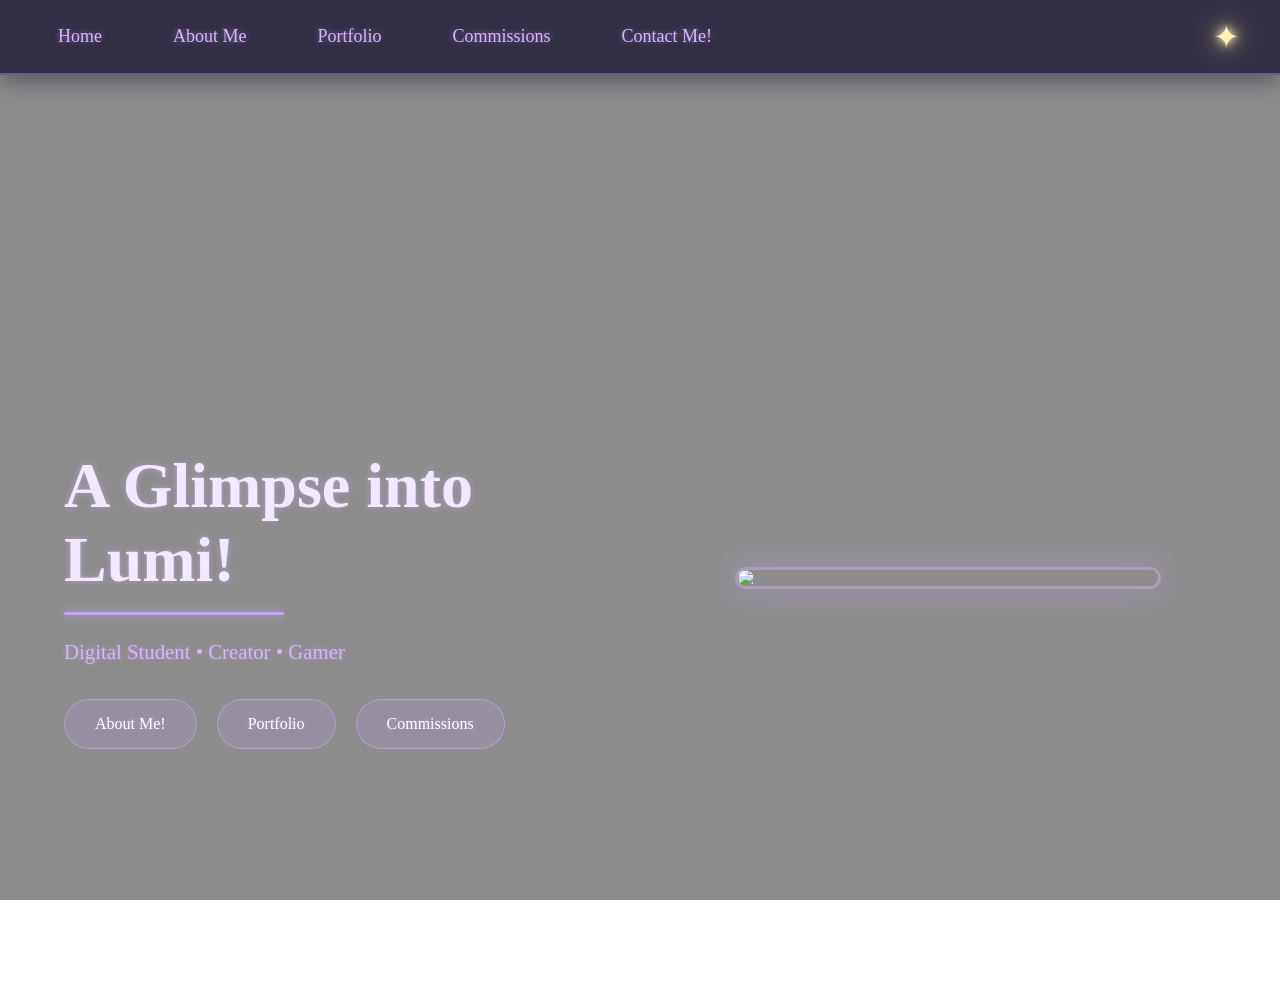
==== index.html @ 5b7a9887 "Updating Info" ====
<!DOCTYPE html>
<html lang="en">

<head>
    <meta charset="UTF-8">
    <meta name="viewport" content="width=device-width, initial-scale=1.0">
    <title>Welcome | Home</title>
    <link rel="stylesheet" href="style.css">
</head>

<body>

<header>
    <nav class="navbar">
        <div class="menu-toggle" id="mobile-menu">
            ☰
        </div>

        <ul class="nav-links" id="nav-links">
            <li><a href="index.html">Home</a></li>
            <li><a href="AboutMe.html">About Me</a></li>
            <li><a href="Portfolio.html">Portfolio</a></li>
            <li><a href="Commissions.html">Commissions</a></li>
            <li><a href="Contact.html">Contact Me!</a></li>
        </ul>

        <div class="star">✦</div>

    </nav>
</header>

<main class="hero">

    <div class="hero-content">
        <h1>A Glimpse into Lumi!</h1>

        <div class="divider"></div>

        <p class="tagline">
            Digital Student • Creator • Gamer
        </p>

        <div class="hero-buttons">
            <a href="AboutMe.html" class="btn">About Me!</a>
            <a href="Portfolio.html" class="btn">Portfolio</a>
            <a href="Commissions.html" class="btn">Commissions</a>
        </div>
    </div>
  
    <div class="hero-image">
        <img src="Images/homepage.webp" width="400">
    </div>

</main>

<script src="script.js"></script>
</body>
</html>
---- style.css ----
/* Background */
body{
    margin:0;
    min-height:100vh;

    background:
        linear-gradient(rgba(0,0,0,.45),
         rgba(0,0,0,.45)),
        url("images/Galaxygif.gif");

    background-size: cover;
    background-position:center;
    background-repeat:no-repeat;
    background-attachment:fixed;
}

/* Navigation Bar */

.navbar{
    display:flex;
    align-items:center;

    position:fixed;
    top:0;
    left:0;

    width:100%;
    height:75px;

    padding:0 40px;
    box-sizing:border-box;

    background:rgba(20,15,45,.75);
    backdrop-filter:blur(16px);

    border-bottom:2px solid rgba(216,180,254,.35);

    box-shadow:
        0 4px 25px rgba(0,0,0,.45),
        0 0 25px rgba(180,120,255,.18);

    z-index:1000;
}

/* Desktop Menu */

.nav-links{
    display:flex;
    align-items:center;
    gap:35px;

    list-style:none;

    margin:0;
    padding:0;
}

.nav-links a{
    color:#E6D6FF;
    padding:10px 18px;
    border-radius:10px;

    transition:0.35s;
}

.nav-links a:hover{

    color:white;

    background:rgba(200,162,255,.18);

    box-shadow:
        0 0 15px rgba(216,180,254,.6);

    text-shadow:
        0 0 10px #D8B4FE;
}

.star{
    margin-left:auto;

    font-size:32px;
    color:#FFF3B0;

    text-shadow:
        0 0 8px #FFF,
        0 0 18px #FFD966,
        0 0 30px #FFF6B0;

    user-select:none;
}

@keyframes twinkle{

    from{
        opacity:.6;
        transform:scale(.95);
    }

    to{
        opacity:1;
        transform:scale(1.15);
    }

}
/* Hide hamburger on desktop */

.menu-toggle{

    display:none;

    font-size:34px;
    color:white;

    cursor:pointer;

    user-select:none;

}

@media (max-width:768px){

    .star{
        display:none;
    }

    .menu-toggle{
        display:block;
    }

}

/*Mobile Use Only*/
@media screen and (max-width:768px){

    .navbar{
        justify-content:space-between;
        padding:0 20px;
        height:70px;
    }

    .menu-toggle{
        display:block;
        font-size:32px;
        z-index:1001;
    }

    .star{
        display:block;
        margin-left:0;
        font-size:28px;
    }

    .nav-links{
        position:absolute;
        top:70px;
        left:0;

        width:100%;

        display:none;
        flex-direction:column;

        background:rgba(10,10,30,.95);

        padding:25px 0;
        gap:25px;
    }

    .nav-links.active{
        display:flex;
    }
}


/* Text Color*/
.nav-links a{
    color:#D8B4FE;
    text-decoration:none;
    font-size:18px;
    transition:0.3s ease;
}

.nav-links a:hover{
    color:#FFFFFF;
    text-shadow:0 0 10px #D8B4FE;
}

body{
    color:#D8B4FE;
    text-shadow:0 0 6px rgba(216,180,254,0.5)
}

/* Body of the main content*/ 

body{
    margin:0;
    padding-top:75px;
}

main{
    padding-top:90px;
}

/* Home Page Layout */
.hero{

    display:flex;
    justify-content:space-between;
    align-items:center;

    width:90%;
    max-width:1400px;

    margin:0 auto;

    min-height:calc(100vh - 75px);

    gap:80px;

}

.hero-content{

    flex:1;

}

.hero-content h1{

    font-size:4rem;

    color:#F2E8FF;

    margin-bottom:15px;

}

.tagline{

    font-size:1.3rem;

    color:#D8B4FE;

    margin:25px 0;

}

.divider{

    width:220px;
    height:3px;

    background:#C8A2FF;

    border-radius:20px;

    box-shadow:
        0 0 10px #C8A2FF;

}

.hero-buttons{

    display:flex;
    gap:20px;

    margin-top:35px;

}

.btn{

    text-decoration:none;

    color:white;

    padding:15px 30px;

    border-radius:40px;

    background:rgba(200,162,255,.18);

    border:1px solid rgba(216,180,254,.45);

    backdrop-filter:blur(10px);

    transition:.35s;

}

.btn:hover{

    transform:translateY(-4px);

    background:#C8A2FF;

    color:#151026;

    box-shadow:
        0 0 20px #C8A2FF;

}

/*Right Side/Image*/
.hero-image{

    flex:1;
    display:flex;
    justify-content:center;

}

.hero-image img{

    width:420px;
    max-width:100%;
    height:auto;

    border-radius:25px;

    border:3px solid rgba(216,180,254,.4);

    box-shadow:
        0 0 35px rgba(200,162,255,.4);

}

/*Home Page Mobile Assist*/
@media (max-width:900px){

.hero{

    flex-direction:column-reverse;

    text-align:center;

    padding:40px 20px;

}

.hero-buttons{

    justify-content:center;
    flex-wrap:wrap;

}

.hero-image img{

    width:280px;

}

.hero-content h1{

    font-size:2.6rem;

}

}
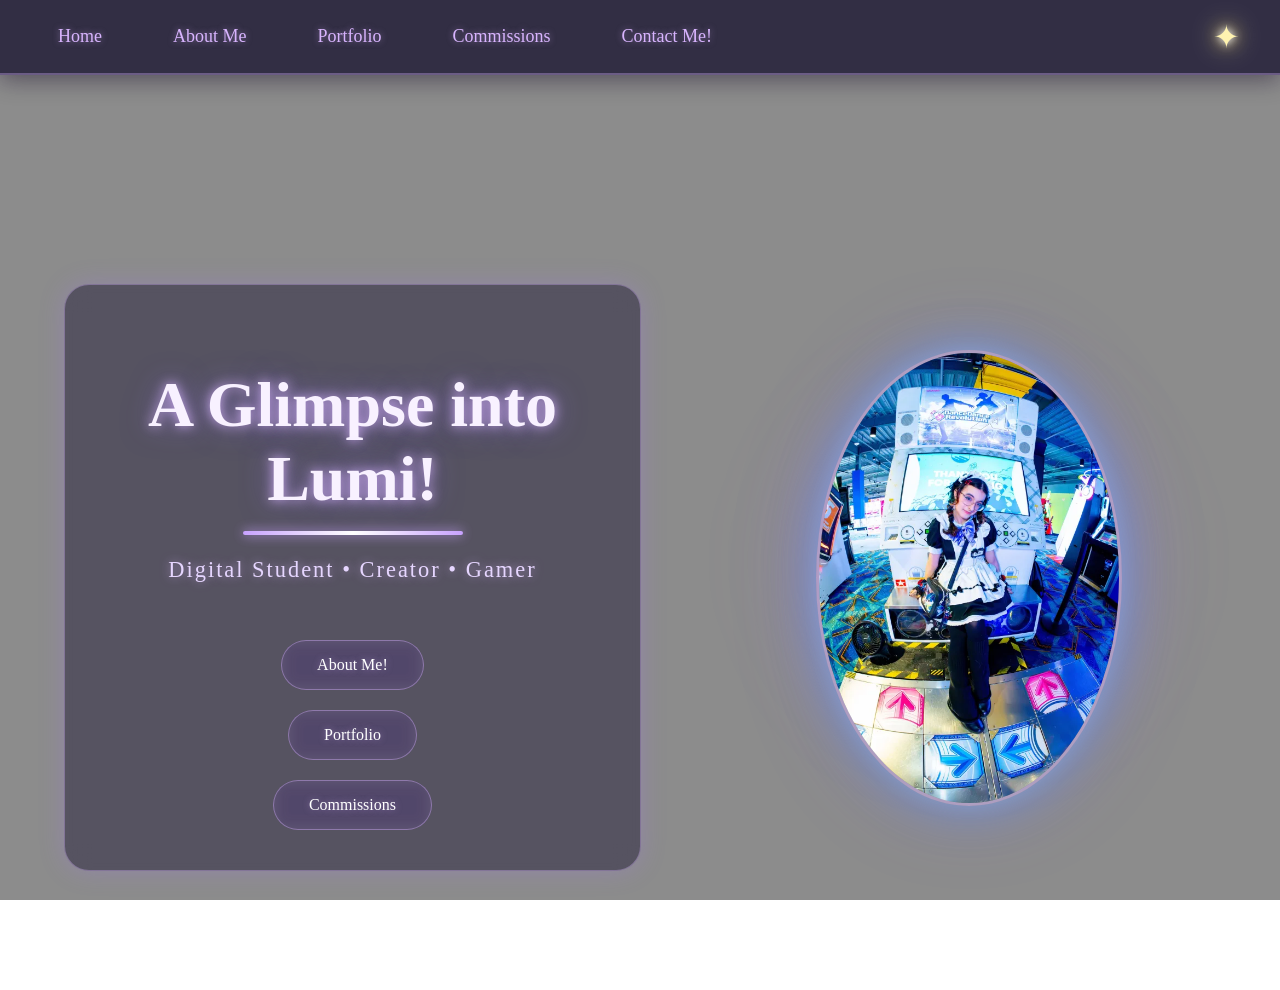
==== commit df94f1ad: "added more image files" ====
--- a/index.html
+++ b/index.html
@@ -53,6 +53,6 @@
 
 </main>
 
-<script src="script.js"></script>
+<!-- <script src="script.js"></script> -->
 </body>
 </html>
--- a/style.css
+++ b/style.css
@@ -217,20 +217,59 @@
     min-height:calc(100vh - 75px);
 
     gap:80px;
-
+    animatioN:fadeUp 1s ease;
+
+}
+@keyframes fadeIn{
+
+    from{
+
+        opacity:0;
+        transform:translateY(30px);
+
+    }
+
+    to{
+
+        opacity:1;
+        transform:translateY(0);
+
+    }
 }
 
 .hero-content{
-
     flex:1;
-
+    max-width:600px;
+
+    background:rgba(20,15,45,0.45);
+    backdrop-filter:blur(12px);
+
+    padding:40px;
+
+    border-radius:25px;
+
+    border:1px solid rgba(216,180,254,.35);
+
+    box-shadow:
+        0 0 25px rgba(168,120,255,.25);
+
+    animation:fadeUp 1s ease;
+     display: flex;
+    flex-direction: column;
+    align-items: center;
+    text-align: center;
 }
 
 .hero-content h1{
 
     font-size:4rem;
-
-    color:#F2E8FF;
+    font-weight:700;
+
+    color:#F8F1FF;
+
+    text-shadow:
+        0 0 12px rgba(216,180,254,.9),
+        0 0 30px rgba(150,120,255,.5);
 
     margin-bottom:15px;
 
@@ -238,64 +277,73 @@
 
 .tagline{
 
-    font-size:1.3rem;
-
-    color:#D8B4FE;
-
-    margin:25px 0;
+    font-size:1.4rem;
+
+    color:#E6D6FF;
+
+    letter-spacing:2px;
+
+    text-shadow:
+        0 0 10px rgba(216,180,254,.6);
 
 }
 
 .divider{
 
     width:220px;
-    height:3px;
+    height:4px;
+
+    border-radius:30px;
+
+    background:linear-gradient(
+        to right,
+        #C8A2FF,
+        #FFFFFF,
+        #C8A2FF
+    );
+
+    box-shadow:
+        0 0 12px #C8A2FF;
+
+}
+
+.hero-buttons{
+
+    display:flex;
+   flex-direction:column;
+    align-items:center;
+    gap: 20px;
+
+    margin-top:35px;
+
+}
+
+.btn{
+
+    padding:15px 35px;
+
+    border-radius:50px;
+
+    color:white;
+    text-decoration:none;
+
+    background:rgba(200,162,255,.18);
+
+    border:1px solid rgba(216,180,254,.4);
+
+    backdrop-filter:blur(8px);
+
+    transition:.3s;
+
+}
+
+.btn:hover{
+
+    transform:translateY(-4px);
 
     background:#C8A2FF;
 
-    border-radius:20px;
-
-    box-shadow:
-        0 0 10px #C8A2FF;
-
-}
-
-.hero-buttons{
-
-    display:flex;
-    gap:20px;
-
-    margin-top:35px;
-
-}
-
-.btn{
-
-    text-decoration:none;
-
-    color:white;
-
-    padding:15px 30px;
-
-    border-radius:40px;
-
-    background:rgba(200,162,255,.18);
-
-    border:1px solid rgba(216,180,254,.45);
-
-    backdrop-filter:blur(10px);
-
-    transition:.35s;
-
-}
-
-.btn:hover{
-
-    transform:translateY(-4px);
-
-    background:#C8A2FF;
-
-    color:#151026;
+    color:#171126;
 
     box-shadow:
         0 0 20px #C8A2FF;
@@ -308,21 +356,69 @@
     flex:1;
     display:flex;
     justify-content:center;
-
+    animation:float 5s ease-in-out infinite;
+    position:relative;
+
+}
+@keyframes float{
+
+    0%{
+        transform:translateY(0px);
+    }
+
+    50%{
+        transform:translateY(-12px);
+    }
+
+    100%{
+        transform:translateY(0px);
+    }
+
+}
+.hero-image::before{
+    content:"";
+
+    position:absolute;
+    width:420px;
+    height:420px;
+
+    background:radial-gradient(
+        circle,
+        rgba(180,120,255,.35),
+        transparent 70%
+    );
+
+    z-index:-1;
+    filter:blur(40px);
 }
 
 .hero-image img{
 
-    width:420px;
+    width:300px;
     max-width:100%;
-    height:auto;
-
-    border-radius:25px;
-
-    border:3px solid rgba(216,180,254,.4);
-
-    box-shadow:
-        0 0 35px rgba(200,162,255,.4);
+
+    border-radius:50%;
+    object-fit:cover;
+
+    border:3px solid rgba(216,180,254,.45);
+
+    box-shadow:
+        0 0 20px rgba(255,255,255,.15),
+        0 0 45px rgba(87, 149, 236, 0.682),
+        0 0 80px rgba(140,110,255,.35);
+
+    transition:.4s ease;
+
+}
+
+.hero-image img:hover{
+
+    transform:scale(1.04);
+
+    box-shadow:
+        0 0 30px rgba(255,255,255,.2),
+        0 0 60px rgba(98, 127, 233, 0.7),
+        0 0 120px rgba(71, 107, 150, 0.4);
 
 }
 
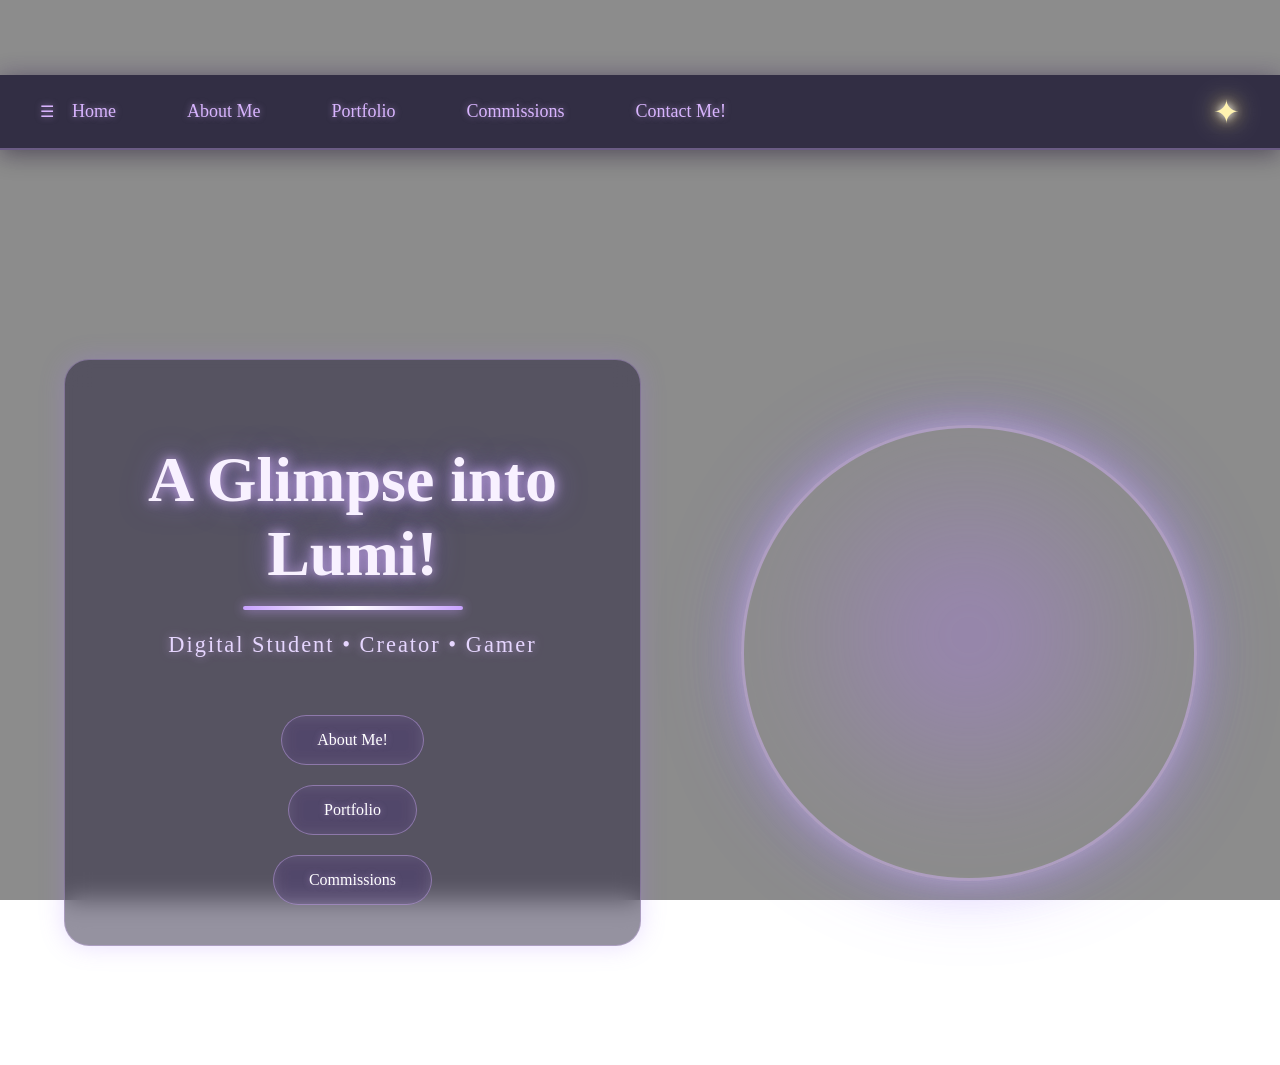
==== commit a14f7f82: "a" ====
--- a/index.html
+++ b/index.html
@@ -13,8 +13,8 @@
 <header>
     <nav class="navbar">
         <div class="menu-toggle" id="mobile-menu">
-            ☰
-        </div>
+    ☰
+</div>
 
         <ul class="nav-links" id="nav-links">
             <li><a href="index.html">Home</a></li>
@@ -48,11 +48,11 @@
     </div>
   
     <div class="hero-image">
-        <img src="Images/homepage.webp" width="400">
+        <img src="images/homepage.webp" alt="Lumi's Home Page">
     </div>
 
 </main>
 
-<!-- <script src="script.js"></script> -->
+<script src="script.js"></script>
 </body>
 </html>
--- a/style.css
+++ b/style.css
@@ -1,26 +1,80 @@
-/* Background */
+
+/*Background*/
 body{
+
     margin:0;
+    padding-top:75px;
+
     min-height:100vh;
 
-    background:
-        linear-gradient(rgba(0,0,0,.45),
-         rgba(0,0,0,.45)),
-        url("images/Galaxygif.gif");
-
-    background-size: cover;
+    color:#D8B4FE;
+
+    text-shadow:
+        0 0 6px rgba(216,180,254,0.5);
+
+    background-size:cover;
     background-position:center;
     background-repeat:no-repeat;
-    background-attachment:fixed;
+
+    overflow-x:hidden;
+
+}
+
+body::before{
+
+    content:"";
+
+    position:fixed;
+
+    inset:0;
+
+    background:
+        linear-gradient(
+            rgba(0,0,0,.45),
+            rgba(0,0,0,.45)
+        ),
+        url("images/galaxygif.gif");
+
+    background-size:cover;
+    background-position:center;
+
+    z-index:-1;
+
+}
+
+/*Background Mobile Assist*/
+@media screen and (max-width:768px){
+
+    body{
+
+        background:
+            linear-gradient(
+                rgba(0,0,0,.45),
+                rgba(0,0,0,.45)
+            ),
+            url("images/galaxygif.gif");
+
+        background-size:auto 100%;
+        background-position:center top;
+        background-repeat:repeat-y;
+
+    }
+
 }
 
 /* Navigation Bar */
-
+header{
+    position:relative;
+    z-index:9999;
+}
+
+.navbar{
+    position:relative;
+    z-index:9999;
+}
 .navbar{
     display:flex;
     align-items:center;
-
-    position:fixed;
     top:0;
     left:0;
 
@@ -104,60 +158,42 @@
 
 }
 /* Hide hamburger on desktop */
-
 .menu-toggle{
-
-    display:none;
-
-    font-size:34px;
-    color:white;
-
+    position:relative;
+    z-index:10000;
     cursor:pointer;
-
-    user-select:none;
-
-}
-
-@media (max-width:768px){
-
-    .star{
-        display:none;
+}
+/*Mobile Use Only*/
+@media screen and (max-width:768px){
+
+    header{
+        position:relative;
+        z-index:99999;
+    }
+
+    .navbar{
+        position:relative;
+        z-index:99999;
     }
 
     .menu-toggle{
         display:block;
-    }
-
-}
-
-/*Mobile Use Only*/
-@media screen and (max-width:768px){
-
-    .navbar{
-        justify-content:space-between;
-        padding:0 20px;
-        height:70px;
-    }
-
-    .menu-toggle{
-        display:block;
+        position:relative;
+        z-index:100000;
+        cursor:pointer;
         font-size:32px;
-        z-index:1001;
-    }
-
-    .star{
-        display:block;
-        margin-left:0;
-        font-size:28px;
-    }
+    }
+
 
     .nav-links{
+
         position:absolute;
         top:70px;
         left:0;
 
         width:100%;
 
+
         display:none;
         flex-direction:column;
 
@@ -165,12 +201,16 @@
 
         padding:25px 0;
         gap:25px;
+
+        z-index:100000;
     }
 
     .nav-links.active{
         display:flex;
     }
-}
+
+}
+
 
 
 /* Text Color*/
@@ -194,6 +234,7 @@
 /* Body of the main content*/ 
 
 body{
+    min-height:100vh;
     margin:0;
     padding-top:75px;
 }
@@ -212,12 +253,15 @@
     width:90%;
     max-width:1400px;
 
+    min-height:calc(100vh - 75px);
+
     margin:0 auto;
 
-    min-height:calc(100vh - 75px);
-
     gap:80px;
-    animatioN:fadeUp 1s ease;
+    position:relative;
+    z-index:1;
+
+    animation:fadeIn 1s ease;
 
 }
 @keyframes fadeIn{
@@ -352,13 +396,13 @@
 
 /*Right Side/Image*/
 .hero-image{
-
     flex:1;
+    position:relative;
+    z-index:0;
     display:flex;
     justify-content:center;
     animation:float 5s ease-in-out infinite;
-    position:relative;
-
+    min-height:auto;
 }
 @keyframes float{
 
@@ -389,69 +433,86 @@
     );
 
     z-index:-1;
+    pointer-events:none;
     filter:blur(40px);
 }
 
-.hero-image img{
-
-    width:300px;
+.hero-image img {
+
+    width:450px;
+    height:450px;
+
     max-width:100%;
 
     border-radius:50%;
+
     object-fit:cover;
 
     border:3px solid rgba(216,180,254,.45);
 
     box-shadow:
         0 0 20px rgba(255,255,255,.15),
-        0 0 45px rgba(87, 149, 236, 0.682),
+        0 0 45px rgba(200,162,255,.45),
         0 0 80px rgba(140,110,255,.35);
 
     transition:.4s ease;
 
 }
 
+
 .hero-image img:hover{
 
     transform:scale(1.04);
 
     box-shadow:
         0 0 30px rgba(255,255,255,.2),
-        0 0 60px rgba(98, 127, 233, 0.7),
-        0 0 120px rgba(71, 107, 150, 0.4);
-
-}
+        0 0 60px rgba(216,180,254,.7),
+        0 0 120px rgba(120,180,255,.4);
+
+}
+
 
 /*Home Page Mobile Assist*/
-@media (max-width:900px){
-
-.hero{
-
-    flex-direction:column-reverse;
-
-    text-align:center;
-
-    padding:40px 20px;
-
-}
-
-.hero-buttons{
-
-    justify-content:center;
-    flex-wrap:wrap;
-
-}
-
-.hero-image img{
-
-    width:280px;
-
-}
-
-.hero-content h1{
-
-    font-size:2.6rem;
-
-}
+@media (max-width:768px){
+ 
+       .nav-links{
+
+        position:absolute;
+        z-index:9998;
+
+    }
+      .hero{
+
+        min-height:auto;
+
+        padding-top:40px;
+        padding-bottom:50px;
+
+        flex-direction:column;
+
+    }
+
+
+    .hero-content{
+
+        width:100%;
+        padding:25px;
+
+    }
+
+
+    .hero-content h1{
+
+        font-size:2.5rem;
+
+    }
+
+
+    .hero-image img{
+
+        width:250px;
+        height:250px;
+
+    }
 
 }
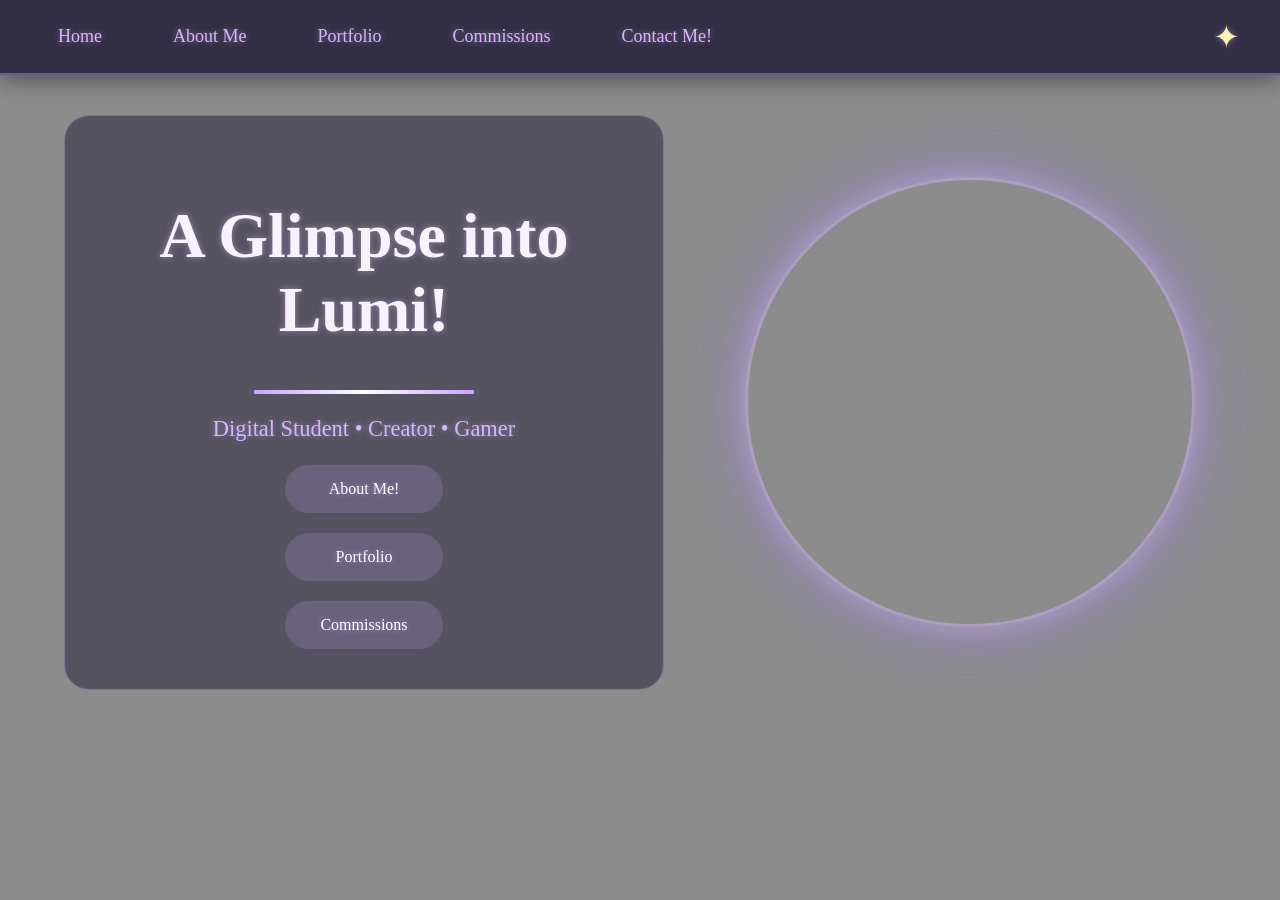
==== commit 512ab15e: "finalized CSS and Home Page" ====
--- a/index.html
+++ b/index.html
@@ -12,10 +12,6 @@
 
 <header>
     <nav class="navbar">
-        <div class="menu-toggle" id="mobile-menu">
-    ☰
-</div>
-
         <ul class="nav-links" id="nav-links">
             <li><a href="index.html">Home</a></li>
             <li><a href="AboutMe.html">About Me</a></li>
@@ -23,6 +19,10 @@
             <li><a href="Commissions.html">Commissions</a></li>
             <li><a href="Contact.html">Contact Me!</a></li>
         </ul>
+
+           <div class="menu-toggle" id="mobile-menu">
+    ☰
+</div>
 
         <div class="star">✦</div>
 
@@ -53,6 +53,6 @@
 
 </main>
 
-<script src="script.js"></script>
+<script src="script.js"defer></script>
 </body>
 </html>
--- a/style.css
+++ b/style.css
@@ -1,8 +1,14 @@
-
-/*Background*/
+/* MAIN PAGE */
+
+*{
+    box-sizing:border-box;
+}
+
+
 body{
 
     margin:0;
+
     padding-top:75px;
 
     min-height:100vh;
@@ -10,509 +16,774 @@
     color:#D8B4FE;
 
     text-shadow:
-        0 0 6px rgba(216,180,254,0.5);
+    0 0 6px rgba(216,180,254,.5);
+
+
+    /* DESKTOP BACKGROUND */
+
+    background-image:
+    linear-gradient(
+        rgba(0,0,0,.45),
+        rgba(0,0,0,.45)
+    ),
+    url("images/galaxygif.gif");
+
 
     background-size:cover;
+
     background-position:center;
+
     background-repeat:no-repeat;
 
     overflow-x:hidden;
 
 }
 
-body::before{
-
-    content:"";
+
+/* NAVIGATION BAR
+ */
+
+
+header{
 
     position:fixed;
 
-    inset:0;
-
-    background:
-        linear-gradient(
-            rgba(0,0,0,.45),
-            rgba(0,0,0,.45)
-        ),
-        url("images/galaxygif.gif");
-
-    background-size:cover;
-    background-position:center;
-
-    z-index:-1;
-
-}
-
-/*Background Mobile Assist*/
-@media screen and (max-width:768px){
-
-    body{
-
-        background:
-            linear-gradient(
-                rgba(0,0,0,.45),
-                rgba(0,0,0,.45)
-            ),
-            url("images/galaxygif.gif");
-
-        background-size:auto 100%;
-        background-position:center top;
-        background-repeat:repeat-y;
-
-    }
-
-}
-
-/* Navigation Bar */
-header{
-    position:relative;
-    z-index:9999;
-}
-
-.navbar{
-    position:relative;
-    z-index:9999;
-}
-.navbar{
-    display:flex;
-    align-items:center;
     top:0;
     left:0;
 
     width:100%;
+
+    z-index:9999;
+
+}
+
+
+
+.navbar{
+
     height:75px;
 
+    display:flex;
+
+    align-items:center;
+
     padding:0 40px;
-    box-sizing:border-box;
-
-    background:rgba(20,15,45,.75);
+
+    background:
+    rgba(20,15,45,.75);
+
+
     backdrop-filter:blur(16px);
 
-    border-bottom:2px solid rgba(216,180,254,.35);
+
+    border-bottom:
+    2px solid rgba(216,180,254,.35);
+
 
     box-shadow:
-        0 4px 25px rgba(0,0,0,.45),
-        0 0 25px rgba(180,120,255,.18);
-
-    z-index:1000;
-}
-
-/* Desktop Menu */
+    0 4px 25px rgba(0,0,0,.45);
+
+}
+
+
 
 .nav-links{
+
     display:flex;
+
     align-items:center;
+
     gap:35px;
 
     list-style:none;
 
+    padding:0;
+
     margin:0;
-    padding:0;
-}
+
+}
+
+
 
 .nav-links a{
-    color:#E6D6FF;
+
+    color:#D8B4FE;
+
+    text-decoration:none;
+
+    font-size:18px;
+
     padding:10px 18px;
+
     border-radius:10px;
 
-    transition:0.35s;
-}
+    transition:.3s;
+
+}
+
+
 
 .nav-links a:hover{
 
     color:white;
 
-    background:rgba(200,162,255,.18);
+    background:
+    rgba(200,162,255,.18);
+
+}
+
+
+
+.star{
+
+    margin-left:auto;
+
+    font-size:32px;
+
+    color:#FFF3B0;
+
+}
+
+
+
+/* Hamburger */
+
+.menu-toggle{
+
+    display:none;
+
+    cursor:pointer;
+
+    font-size:32px;
+
+    color:white;
+
+}
+
+
+
+/* =========================
+   HERO
+========================= */
+
+
+main{
+
+    padding-top:40px;
+
+}
+
+
+
+.hero{
+
+    display:flex;
+
+    flex-direction:row;
+
+    justify-content:space-between;
+
+    align-items:center;
+
+    width:90%;
+
+    max-width:1400px;
+
+    min-height:auto;
+    padding-top:40px;
+    padding-bottom:40px;
+
+    margin:0 auto;
+
+    gap:60px;
+
+    position:relative;
+
+}
+
+
+
+.hero-content{
+
+    flex:0 1 55%;
+
+    max-width:600px;
+
+    padding:40px;
+
+    background:
+    rgba(20,15,45,.45);
+
+    backdrop-filter:blur(12px);
+
+    border-radius:25px;
+
+
+    border:
+    1px solid rgba(216,180,254,.35);
+
+
+    display:flex;
+
+    flex-direction:column;
+
+    align-items:center;
+
+    text-align:center;
+}
+
+.hero-content h1{
+
+
+    font-size:4rem;
+
+    color:#F8F1FF;
+
+}
+
+
+
+.divider{
+
+
+    width:220px;
+
+    height:4px;
+
+    background:
+    linear-gradient(
+    to right,
+    #C8A2FF,
+    white,
+    #C8A2FF
+    );
+
+}
+
+
+
+.tagline{
+
+    font-size:1.4rem;
+
+}
+
+
+
+.hero-buttons{
+
+
+    display:flex;
+
+    flex-direction:column;
+
+    gap:20px;
+
+}
+
+
+
+.btn{
+
+
+    padding:15px 35px;
+
+    border-radius:50px;
+
+    color:white;
+
+    text-decoration:none;
+
+
+    background:
+    rgba(200,162,255,.18);
+
+
+}
+.hero-image{
+
+    flex:0 1 45%;
+
+    display:flex;
+
+    justify-content:center;
+
+    align-items:center;
+
+    position:relative;
+
+    z-index:2;
+
+}
+.hero-image img{
+
+    width:450px;
+
+    height:450px;
+
+    max-width:100%;
+
+    border-radius:50%;
+
+    object-fit:cover;
+
+
+    border:
+    3px solid rgba(216,180,254,.45);
+
 
     box-shadow:
-        0 0 15px rgba(216,180,254,.6);
-
-    text-shadow:
-        0 0 10px #D8B4FE;
-}
-
-.star{
-    margin-left:auto;
-
-    font-size:32px;
-    color:#FFF3B0;
-
-    text-shadow:
-        0 0 8px #FFF,
-        0 0 18px #FFD966,
-        0 0 30px #FFF6B0;
-
-    user-select:none;
-}
-
-@keyframes twinkle{
-
-    from{
-        opacity:.6;
-        transform:scale(.95);
-    }
-
-    to{
-        opacity:1;
-        transform:scale(1.15);
-    }
-
-}
-/* Hide hamburger on desktop */
-.menu-toggle{
-    position:relative;
-    z-index:10000;
-    cursor:pointer;
-}
-/*Mobile Use Only*/
-@media screen and (max-width:768px){
-
-    header{
+    0 0 20px rgba(255,255,255,.15),
+    0 0 45px rgba(200,162,255,.45),
+    0 0 80px rgba(140,110,255,.35);
+
+}
+
+
+/*Contact Me Text Box*/
+textarea{
+
+    width:100%;
+    min-height:200px;
+    padding:15px;
+    border-radius:15px;
+    resize:vertical;
+
+}
+
+
+
+
+/* =========================
+   MOBILE RESPONSIVE DESIGN
+========================= */
+
+@media screen and (max-width: 900px){
+
+    body{
+
+        padding-top:75px;
+
+        background-position:center;
+
+        overflow-x:hidden;
+
+    }
+
+
+
+    /* =========================
+       NAVBAR
+    ========================= */
+
+
+    .navbar{
+
+        padding:0 20px;
+
+        justify-content:space-between;
+
+    }
+
+
+
+    /* SHOW HAMBURGER */
+
+    .menu-toggle{
+
+        display:block;
+
+        order:1;
+
+        cursor:pointer;
+
+        z-index:10000;
+
+    }
+
+
+
+    /* MOBILE MENU */
+
+    .nav-links{
+
+        position:absolute;
+
+        top:75px;
+
+        left:0;
+
+
+        width:100%;
+
+
+        display:flex;
+
+        flex-direction:column;
+
+
+        align-items:center;
+
+
+        gap:20px;
+
+
+        padding:30px 0;
+
+
+        margin:0;
+
+
+        background:
+        rgba(20,15,45,.95);
+
+
+        backdrop-filter:blur(15px);
+
+
+        border-bottom:
+        2px solid rgba(216,180,254,.35);
+
+
+        transform:translateY(-120%);
+
+
+        transition:.4s ease;
+
+
+        z-index:9998;
+
+    }
+
+
+
+    /* OPEN MENU */
+
+    .nav-links.active{
+
+        transform:translateY(0);
+
+    }
+
+
+
+
+    .nav-links a{
+
+        font-size:20px;
+
+        width:auto;
+
+    }
+
+
+
+
+    .star{
+
+        order:2;
+
+        font-size:26px;
+
+    }
+
+
+
+
+
+    /* =========================
+       HERO SECTION
+    ========================= */
+
+
+    main{
+
+        padding-top:20px;
+
+    }
+
+
+
+    .hero{
+
+
+        flex-direction:column-reverse;
+
+
+        justify-content:center;
+
+
+        align-items:center;
+
+
+        width:90%;
+
+
+        min-height:auto;
+
+
+        margin:0 auto;
+
+
+        gap:35px;
+
+
+        padding-bottom:50px;
+
+
+    }
+
+
+
+
+
+    /* IMAGE FIX */
+
+    .hero-image{
+
+
+        width:100%;
+
+
+        display:flex !important;
+
+
+        justify-content:center;
+
+
+        align-items:center;
+
+
+        visibility:visible !important;
+
+
+        opacity:1 !important;
+
+
+    }
+
+
+
+
+    .hero-image img{
+
+
+        width:280px;
+
+
+        height:280px;
+
+
+        max-width:90vw;
+
+
+        display:block;
+
+
+        object-fit:cover;
+
+
+    }
+
+
+
+
+
+    /* =========================
+       CONTENT
+    ========================= */
+
+
+    .hero-content{
+
+
+        width:100%;
+
+
+        max-width:600px;
+
+
+        padding:25px;
+
+
+    }
+
+
+
+
+    .hero-content h1{
+
+
+        font-size:2.5rem;
+
+
+        text-align:center;
+
+
+    }
+
+
+
+
+    .tagline{
+
+
+        font-size:1.1rem;
+
+
+        text-align:center;
+
+
+    }
+
+
+
+
+
+    .divider{
+
+
+        width:150px;
+
+
+    }
+
+
+
+
+
+    .hero-buttons{
+
+
+        width:100%;
+
+
+        gap:15px;
+
+
+    }
+
+
+
+
+
+    .btn{
+
+
+        width:100%;
+
+
+        text-align:center;
+
+
+        padding:15px 20px;
+
+
+    }
+
+
+
+}
+
+
+
+/* SMALL PHONE ADJUSTMENTS */
+
+@media screen and (max-width:450px){
+
+
+    .hero-image img{
+
+        width:230px;
+
+        height:230px;
+
+    }
+
+
+
+    .hero-content h1{
+
+        font-size:2rem;
+
+    }
+
+
+}
+/* =========================
+   IPHONE NAVIGATION FIX
+========================= */
+
+@media screen and (max-width:900px){
+
+    .navbar{
+        display:flex;
+        justify-content:space-between;
+        align-items:center;
+    }
+
+
+    .menu-toggle{
+
+        display:block !important;
+
+        font-size:32px;
+
+        color:white;
+
+        cursor:pointer;
+
         position:relative;
-        z-index:99999;
-    }
-
-    .navbar{
-        position:relative;
-        z-index:99999;
-    }
-
-    .menu-toggle{
-        display:block;
-        position:relative;
-        z-index:100000;
-        cursor:pointer;
-        font-size:32px;
+
+        z-index:10001;
+
+        -webkit-user-select:none;
+
+        user-select:none;
+
     }
 
 
     .nav-links{
 
         position:absolute;
-        top:70px;
+
+        top:75px;
+
         left:0;
 
         width:100%;
 
 
-        display:none;
+        display:flex !important;
+
         flex-direction:column;
 
-        background:rgba(10,10,30,.95);
-
-        padding:25px 0;
-        gap:25px;
-
-        z-index:100000;
-    }
+        align-items:center;
+
+
+        background:
+        rgba(20,15,45,.95);
+
+
+        padding:30px 0;
+
+
+        transform:translateY(-150%);
+
+
+        transition:transform .3s ease;
+
+
+        z-index:10000;
+
+    }
+
 
     .nav-links.active{
-        display:flex;
-    }
-
-}
-
-
-
-/* Text Color*/
-.nav-links a{
-    color:#D8B4FE;
-    text-decoration:none;
-    font-size:18px;
-    transition:0.3s ease;
-}
-
-.nav-links a:hover{
-    color:#FFFFFF;
-    text-shadow:0 0 10px #D8B4FE;
-}
-
-body{
-    color:#D8B4FE;
-    text-shadow:0 0 6px rgba(216,180,254,0.5)
-}
-
-/* Body of the main content*/ 
-
-body{
-    min-height:100vh;
-    margin:0;
-    padding-top:75px;
-}
-
-main{
-    padding-top:90px;
-}
-
-/* Home Page Layout */
-.hero{
-
-    display:flex;
-    justify-content:space-between;
-    align-items:center;
-
-    width:90%;
-    max-width:1400px;
-
-    min-height:calc(100vh - 75px);
-
-    margin:0 auto;
-
-    gap:80px;
-    position:relative;
-    z-index:1;
-
-    animation:fadeIn 1s ease;
-
-}
-@keyframes fadeIn{
-
-    from{
-
-        opacity:0;
-        transform:translateY(30px);
-
-    }
-
-    to{
-
-        opacity:1;
+
         transform:translateY(0);
 
     }
-}
-
-.hero-content{
-    flex:1;
-    max-width:600px;
-
-    background:rgba(20,15,45,0.45);
-    backdrop-filter:blur(12px);
-
-    padding:40px;
-
-    border-radius:25px;
-
-    border:1px solid rgba(216,180,254,.35);
-
-    box-shadow:
-        0 0 25px rgba(168,120,255,.25);
-
-    animation:fadeUp 1s ease;
-     display: flex;
-    flex-direction: column;
-    align-items: center;
-    text-align: center;
-}
-
-.hero-content h1{
-
-    font-size:4rem;
-    font-weight:700;
-
-    color:#F8F1FF;
-
-    text-shadow:
-        0 0 12px rgba(216,180,254,.9),
-        0 0 30px rgba(150,120,255,.5);
-
-    margin-bottom:15px;
-
-}
-
-.tagline{
-
-    font-size:1.4rem;
-
-    color:#E6D6FF;
-
-    letter-spacing:2px;
-
-    text-shadow:
-        0 0 10px rgba(216,180,254,.6);
-
-}
-
-.divider{
-
-    width:220px;
-    height:4px;
-
-    border-radius:30px;
-
-    background:linear-gradient(
-        to right,
-        #C8A2FF,
-        #FFFFFF,
-        #C8A2FF
-    );
-
-    box-shadow:
-        0 0 12px #C8A2FF;
-
-}
-
-.hero-buttons{
-
-    display:flex;
-   flex-direction:column;
-    align-items:center;
-    gap: 20px;
-
-    margin-top:35px;
-
-}
-
-.btn{
-
-    padding:15px 35px;
-
-    border-radius:50px;
-
-    color:white;
-    text-decoration:none;
-
-    background:rgba(200,162,255,.18);
-
-    border:1px solid rgba(216,180,254,.4);
-
-    backdrop-filter:blur(8px);
-
-    transition:.3s;
-
-}
-
-.btn:hover{
-
-    transform:translateY(-4px);
-
-    background:#C8A2FF;
-
-    color:#171126;
-
-    box-shadow:
-        0 0 20px #C8A2FF;
-
-}
-
-/*Right Side/Image*/
-.hero-image{
-    flex:1;
-    position:relative;
-    z-index:0;
-    display:flex;
-    justify-content:center;
-    animation:float 5s ease-in-out infinite;
-    min-height:auto;
-}
-@keyframes float{
-
-    0%{
-        transform:translateY(0px);
-    }
-
-    50%{
-        transform:translateY(-12px);
-    }
-
-    100%{
-        transform:translateY(0px);
-    }
-
-}
-.hero-image::before{
-    content:"";
-
-    position:absolute;
-    width:420px;
-    height:420px;
-
-    background:radial-gradient(
-        circle,
-        rgba(180,120,255,.35),
-        transparent 70%
-    );
-
-    z-index:-1;
-    pointer-events:none;
-    filter:blur(40px);
-}
-
-.hero-image img {
-
-    width:450px;
-    height:450px;
-
-    max-width:100%;
-
-    border-radius:50%;
-
-    object-fit:cover;
-
-    border:3px solid rgba(216,180,254,.45);
-
-    box-shadow:
-        0 0 20px rgba(255,255,255,.15),
-        0 0 45px rgba(200,162,255,.45),
-        0 0 80px rgba(140,110,255,.35);
-
-    transition:.4s ease;
-
-}
-
-
-.hero-image img:hover{
-
-    transform:scale(1.04);
-
-    box-shadow:
-        0 0 30px rgba(255,255,255,.2),
-        0 0 60px rgba(216,180,254,.7),
-        0 0 120px rgba(120,180,255,.4);
-
-}
-
-
-/*Home Page Mobile Assist*/
-@media (max-width:768px){
- 
-       .nav-links{
-
-        position:absolute;
-        z-index:9998;
-
-    }
-      .hero{
-
-        min-height:auto;
-
-        padding-top:40px;
-        padding-bottom:50px;
-
-        flex-direction:column;
-
-    }
-
-
-    .hero-content{
-
-        width:100%;
-        padding:25px;
-
-    }
-
-
-    .hero-content h1{
-
-        font-size:2.5rem;
-
-    }
-
-
-    .hero-image img{
-
-        width:250px;
-        height:250px;
-
-    }
 
 }
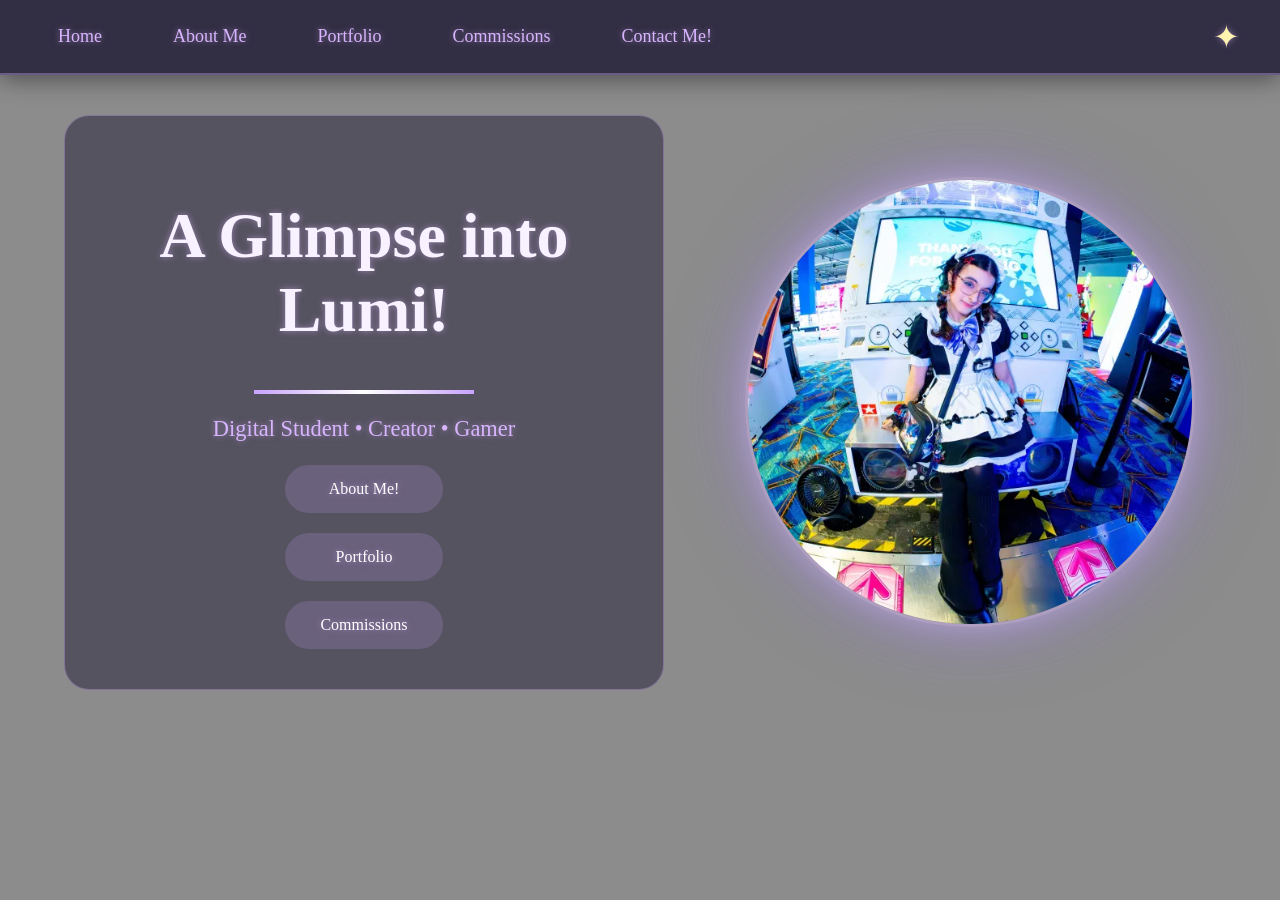
==== commit f58ec663: "Fix image source path case sensitivity" ====
--- a/index.html
+++ b/index.html
@@ -48,7 +48,7 @@
     </div>
   
     <div class="hero-image">
-        <img src="images/homepage.webp" alt="Lumi's Home Page">
+        <img src="Images/homepage.webp" alt="Lumi's Home Page">
     </div>
 
 </main>
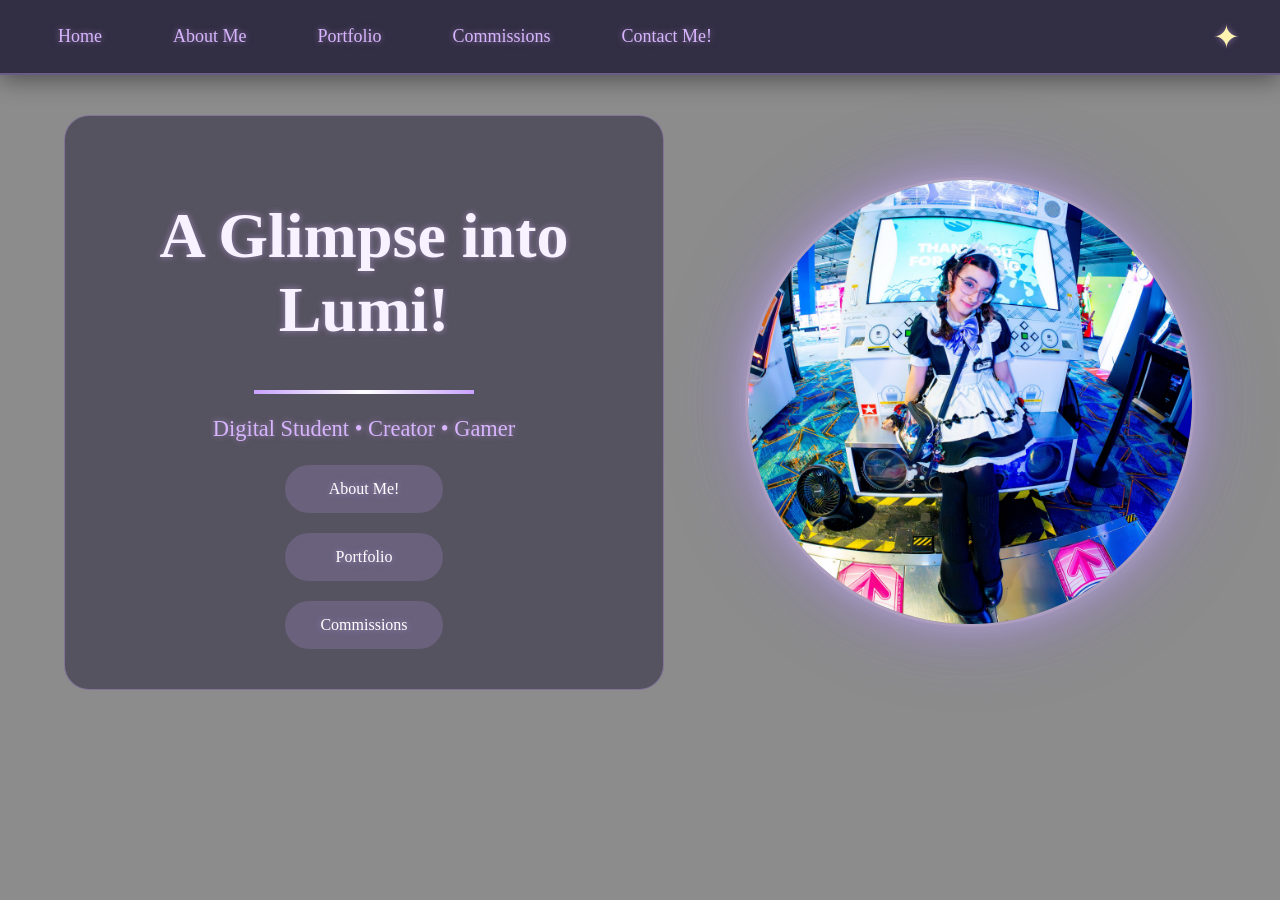
==== commit 82b21018: "Replace homepage image format from webp to jpg" ====
--- a/index.html
+++ b/index.html
@@ -48,7 +48,7 @@
     </div>
   
     <div class="hero-image">
-        <img src="Images/homepage.webp" alt="Lumi's Home Page">
+        <img src="Images/homepage.jpg" alt="Lumi's Home Page">
     </div>
 
 </main>
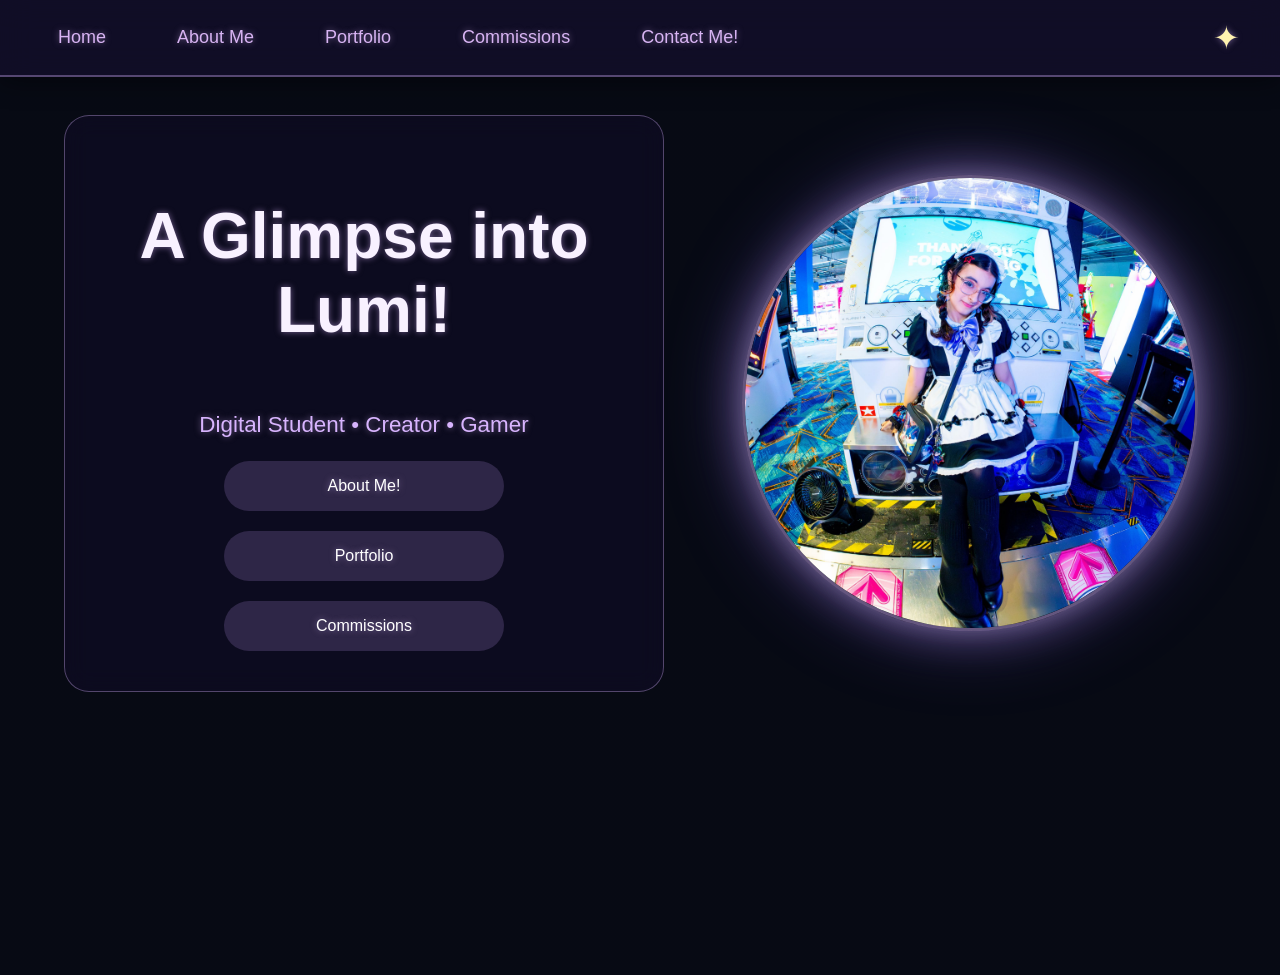
==== commit e673f161: "updated info" ====
--- a/index.html
+++ b/index.html
@@ -34,7 +34,7 @@
     <div class="hero-content">
         <h1>A Glimpse into Lumi!</h1>
 
-        <div class="divider"></div>
+        <div class="hero.divider"></div>
 
         <p class="tagline">
             Digital Student • Creator • Gamer
--- a/style.css
+++ b/style.css
@@ -1,789 +1,1200 @@
-/* MAIN PAGE */
-
-*{
-    box-sizing:border-box;
-}
-
-
+/* ------------- MAIN PAGE -------------*/
 body{
-
+    /*Background/Layout*/
     margin:0;
-
     padding-top:75px;
-
     min-height:100vh;
-
+    overflow-x:hidden;
+
+    /*Text*/
+    font-family: 'Poppins', sans-serif;
     color:#D8B4FE;
-
     text-shadow:
     0 0 6px rgba(216,180,254,.5);
 
-
     /* DESKTOP BACKGROUND */
-
+    background-color: #0d1224;
     background-image:
     linear-gradient(
         rgba(0,0,0,.45),
         rgba(0,0,0,.45)
     ),
     url("images/galaxygif.gif");
-
-
     background-size:cover;
-
     background-position:center;
-
     background-repeat:no-repeat;
-
-    overflow-x:hidden;
-
-}
-
-
-/* NAVIGATION BAR
- */
-
-
+    background-attachment:scroll;}
+
+/* ------------ NAVIGATION BAR --------------*/
+/*HEADER*/
 header{
-
     position:fixed;
-
     top:0;
     left:0;
-
     width:100%;
-
-    z-index:9999;
-
-}
-
-
-
+    z-index:9999;}
+
+/*Navigation Bar*/
 .navbar{
+    display:flex;
+    align-items:center;
 
     height:75px;
-
-    display:flex;
-
-    align-items:center;
-
-    padding:0 40px;
-
-    background:
-    rgba(20,15,45,.75);
-
-
+    padding: 0 40px;
+
+    background: rgba(20,15,45,.75);
     backdrop-filter:blur(16px);
 
-
-    border-bottom:
-    2px solid rgba(216,180,254,.35);
-
-
-    box-shadow:
-    0 4px 25px rgba(0,0,0,.45);
-
-}
-
-
-
+    border-bottom:2px solid rgba(216,180,254,.35);
+    box-shadow:0 4px 25px rgba(0,0,0,.45);}
+
+/*Navigation Link*/
 .nav-links{
-
-    display:flex;
-
-    align-items:center;
-
+    display:flex;
+    align-items:center;
     gap:35px;
-
+    
     list-style:none;
-
     padding:0;
-
-    margin:0;
-
-}
-
-
+    margin:0;}
 
 .nav-links a{
-
-    color:#D8B4FE;
-
+    display:block;
+    padding:10px 18px;
+    border-radius:10px;
+
+    color:#D8B4F3;
     text-decoration:none;
-
     font-size:18px;
 
-    padding:10px 18px;
-
-    border-radius:10px;
-
-    transition:.3s;
-
-}
-
-
+    transition:
+        background-color 0.3s ease,
+        color 0.3s ease;}
 
 .nav-links a:hover{
-
-    color:white;
-
-    background:
-    rgba(200,162,255,.18);
-
-}
-
-
-
+    color:#ffffff;
+    background: rgba(200,162,255,.18);}
+
+/*Navigation Icon*/
 .star{
-
     margin-left:auto;
 
     font-size:32px;
-
-    color:#FFF3B0;
-
-}
-
-
-
-/* Hamburger */
-
+    color:#FFF3B0;}
+
+/* Mobile Hamburger Menu */
 .menu-toggle{
-
     display:none;
-
+    
     cursor:pointer;
 
     font-size:32px;
-
-    color:white;
-
-}
-
-
-
-/* =========================
-   HERO
-========================= */
-
-
+    color:white;}
+/* ------------- HERO CONTENT -------------- */
 main{
-
-    padding-top:40px;
-
-}
-
-
-
+    padding-top:40px;}
+
+/* Hero Section*/
 .hero{
-
-    display:flex;
-
+    display:flex;
     flex-direction:row;
-
     justify-content:space-between;
-
     align-items:center;
 
     width:90%;
-
     max-width:1400px;
 
-    min-height:auto;
-    padding-top:40px;
-    padding-bottom:40px;
-
     margin:0 auto;
-
+    padding:40px 0;
     gap:60px;
 
-    position:relative;
-
-}
-
-
-
+    position:relative;}
+
+/*Hero Content*/
 .hero-content{
+    display:flex;
+    flex-direction:column;
+    align-items:center;
+    box-sizing:border-box;
 
     flex:0 1 55%;
-
     max-width:600px;
-
     padding:40px;
-
-    background:
-    rgba(20,15,45,.45);
-
+    text-align:center;
+
+    background:rgba(20,15,45,.45);
     backdrop-filter:blur(12px);
 
-    border-radius:25px;
-
-
-    border:
-    1px solid rgba(216,180,254,.35);
-
-
-    display:flex;
-
-    flex-direction:column;
-
-    align-items:center;
-
-    text-align:center;
-}
+    border:1px solid rgba(216,180,254,.35);
+    border-radius:25px;}
 
 .hero-content h1{
-
-
     font-size:4rem;
-
-    color:#F8F1FF;
-
-}
-
-
-
-.divider{
-
-
+    color:#F8F1FF;}
+
+/*Divider*/
+.hero.divider{
     width:220px;
-
     height:4px;
 
-    background:
-    linear-gradient(
+    background:linear-gradient(
     to right,
     #C8A2FF,
     white,
-    #C8A2FF
-    );
+    #C8A2FF);}
+
+/*Tagline*/
+.tagline{
+    font-size:1.4rem;}
+
+
+/*Buttons*/
+.hero-buttons{
+    display:flex;
+    flex-direction:column;
+    align-items:center;
+
+    width:100%;
+    gap:20px;}
+
+.btn{
+    display:inline-block;
+
+    width:100%;
+    max-width:280px;
+    padding:16px 30px;
+    box-sizing:border-box;
+
+    text-align:center;
+    text-decoration: none;
+    color:white;
+
+    background: rgba(200,162,255,.18);
+    border-radius:50px;
+
+    transition:
+        transform 0.3s ease,
+        background 0.3s ease,
+        box-shadow 0.3s ease;}
+
+.btn:hover{
+    transform:translateY(-4px);
+    background: rgba(200,162,255,.35);
+    box-shadow:
+        0 0 20px rgba(216,180,254,.45);}
+
+/*Hero Image*/    
+.hero-image{
+    display:flex;
+    justify-content: center;
+    align-items:center;
+
+    flex: 0 1 45%;
+
+    position:relative;
+    z-index:2;}
+
+.hero-image img{
+    width: 450px;
+    max-width: 100%;
+    aspect-ratio: 1 / 1;
+
+    object-fit: cover;
+    border-radius: 50%;
+
+    border: 3px solid rgba(216, 180, 254, 0.45);
+    box-shadow:
+        0 0 20px rgba(255, 255, 255, 0.15),
+        0 0 45px rgba(200, 162, 255, 0.45),
+        0 0 80px rgba(140, 110, 255, 0.35);
+
+    transition:
+        transform .35s ease,
+        box-shadow .35s ease;}
+
+.hero-image img:hover{
+    transform:scale(1.04);
+
+    box-shadow:
+        0 0 30px rgba(255,255,255,.2),
+        0 0 60px rgba(200,162,255,.5);
 
 }
 
-
-
-.tagline{
-
-    font-size:1.4rem;
-
+/* ---------------- ABOUT ME PAGE -------------------- */
+.about-container{
+
+    width:90%;
+    max-width:1400px;
+
+    margin:50px auto;
+
+    display:grid;
+    grid-template-columns:320px 1fr;
+    gap:50px;
+
+    align-items:start;}
+
+/* =====================================================
+   LEFT SIDEBAR
+===================================================== */
+.about-sidebar{
+    position:sticky;
+    top:100px;
+
+    display:flex;
+    flex-direction:column;
+    gap:25px;}
+
+.about-image{
+    background:rgba(255,255,255,.05);
+
+    border:1px solid rgba(216,180,254,.15);
+    border-radius:20px;
+
+    padding:15px;
+
+    backdrop-filter:blur(12px);
+
+    text-align:center;}
+
+.about-image img{
+    width:100%;
+    border-radius:15px;
+
+    transition:
+    opacity .25s ease,
+    transform .35s ease;
+
+    box-shadow:
+    0 0 20px rgba(216,180,254,.35);}
+
+.about-image img:hover{
+    transform:scale(1.03);}
+
+.about-links{
+    display:flex;
+    flex-direction:column;
+    gap:15px;}
+
+.about-links button{
+    width:100%;
+    padding:15px;
+
+    border:none;
+    border-radius:12px;
+
+    cursor:pointer;
+
+    background:rgba(255,255,255,.05);
+    color:#D8B4FE;
+    font-size:1rem;
+
+    transition:.3s;
+
+    border:1px solid rgba(216,180,254,.15);}
+
+.about-links button:hover{
+    background:#D8B4FE;
+    color:#0d1224;
+
+    transform:translateX(8px);}
+
+.about-links button.active{
+    background:#D8B4FE;
+    color:#0d1224;
+
+    transform:translateX(8px);
+
+    box-shadow:
+    0 0 20px rgba(216,180,254,.4);}
+
+/* =====================================================
+   RIGHT CONTENT
+===================================================== */
+.about-content{
+    background:rgba(255,255,255,.05);
+    backdrop-filter:blur(12px);
+    border-radius:20px;
+
+    padding:40px;
+
+    border:1px solid rgba(216,180,254,.15);}
+
+.about-content h1{
+    font-size:3rem;
+
+    margin-top:0;
+    text-align:center;}
+
+.about-content h2{
+    color:#D8B4FE;
+
+    margin-top:0;}
+
+/* =====================================================
+   DIVIDER
+===================================================== */
+.about.divider{
+    width:120px;
+    height:2px;
+    margin:25px auto;
+
+    background:
+    linear-gradient(
+        90deg,
+        transparent,
+        #D8B4FE,
+        transparent
+    );}
+
+/* =====================================================
+   INTRO CARD
+===================================================== */
+.intro-card{
+    background:rgba(255,255,255,.04);
+
+    border-left:4px solid #D8B4FE;
+    border-radius:12px;
+
+    padding:20px;
+    margin-bottom:25px;
+    line-height:1.8;}
+
+/* =====================================================
+   AGE CARD
+===================================================== */
+.age-card{
+    display:inline-flex;
+    align-items:center;
+
+    gap:15px;
+    padding:12px 22px;
+
+    background:rgba(255,255,255,.05);
+    border-radius:12px;
+    border:1px solid rgba(216,180,254,.2);
+
+    margin-bottom:30px;}
+
+.age-card h3{
+    margin:0;
+    font-size:1.5rem;}
+
+/* =====================================================
+   DYNAMIC SECTION
+===================================================== */
+.dynamic-section{
+    margin-bottom:35px;}
+
+#section-title,
+#section-text{
+    transition:opacity .25s ease;}
+
+#section-text{
+    line-height:1.8;}
+
+/* =====================================================
+   FUN FACT
+===================================================== */
+.fun-facts{
+    text-align:center;}
+
+.fact-button{
+    padding:14px 28px;
+    margin:20px 0;
+
+    border:none;
+    border-radius:30px;
+
+    cursor:pointer;
+
+    background:#D8B4FE;
+    color:#0d1224;
+    font-weight:bold;
+
+    transition:.3s;}
+
+.fact-button:hover{
+    transform:translateY(-3px);
+
+    box-shadow:
+    0 0 20px rgba(216,180,254,.45);}
+
+.fact-card{
+    min-height:70px;
+
+    display:flex;
+    justify-content:center;
+    align-items:center;
+
+    padding:20px;
+
+    border-radius:15px;
+    background:rgba(255,255,255,.05);
+    border:1px solid rgba(216,180,254,.15);
+
+    transition:opacity .25s ease;
+    line-height:1.6;}
+
+/* =====================================================
+   STATS
+===================================================== */
+.about-stats{
+    display:grid;
+
+    grid-template-columns:repeat(auto-fit,minmax(220px,1fr));
+
+    gap:20px;
+    margin-top:20px;}
+
+.stat-card{
+    background:rgba(255,255,255,.05);
+
+    border:1px solid rgba(216,180,254,.15);
+    border-radius:15px;
+    padding:20px;
+
+    transition:.3s;}
+
+.stat-card:hover{
+    transform:translateY(-8px);
+
+    box-shadow:
+    0 0 20px rgba(216,180,254,.25);}
+
+.stat-card h3{
+    margin-top:0;
+    color:#D8B4FE;}
+
+.stat-card p{
+    margin:8px 0;
+    line-height:1.5;}
+
+/* =====================================================
+   RESPONSIVE
+===================================================== */
+
+@media (max-width:900px){
+    .about-container{
+        grid-template-columns:1fr;}
+
+    .about-sidebar{
+        position:static;
+        width:100%;
+
+        align-items:center;}
+
+    .about-image{
+        width:100%;
+        max-width:320px;}
+
+    .about-links{
+        width:100%;
+        max-width:320px;}
+
+    .about-content{
+        padding:25px;}
+
+    .about-content h1{
+        font-size:2.3rem;}
 }
 
-
-
-.hero-buttons{
-
-
-    display:flex;
-
+/* ---------------- COMMISSIONS PAGE --------------------*/
+.commissions-page{
+    width:90%;
+    max-width:1400px;
+    margin:40px auto;}
+
+/*Title*/
+.commission-header{
+    text-align:center;
+    margin-bottom:50px;}
+
+.commission-header h1{
+    font-size:3rem;
+    color:#F8F1FF;
+    margin-bottom:15px;}
+
+.commission-header p{
+    max-width:700px;
+    margin:auto;
+    color:#d9d4e8;
+    line-height:1.6;}
+
+/*------Terms + Gallery Section-----*/
+.commission-content{
+    display:grid;
+    grid-template-columns:1fr 1fr;
+    gap:45px;
+    margin:60px 0;}
+/*TERMS*/
+.commission-text{
+    padding:35px;
+    background:rgba(20,15,40,.45);
+    backdrop-filter:blur(15px);
+    
+    border-radius:25px;
+    border: 1px dotted rgba(216,180,254,.35);}
+
+.commission-text h2{
+    margin-bottom:20px;}
+
+.commission-text li{
+    margin-bottom:18px;
+    line-height:1.6;}
+
+/*GALLERY*/
+.commission-gallery{
+    display:grid;
+    grid-template-columns:repeat(2,1fr);
+
+    gap:18px;}
+
+.commission-gallery img{
+    width:100%;
+    aspect-ratio:1/1;
+
+    object-fit:cover;
+    border-radius:18px;
+
+    transition:.35s ease;}
+
+.commission-gallery img:hover{
+    transform:scale(1.04);
+
+    box-shadow:0 0 25px rgba(216,180,254,.45);}
+
+/*PRICING*/
+.pricing{
+    text-align:center;
+    padding:70px 0;}
+
+.pricing-slider{
+    display:flex;
+    justify-content:center;
+    align-items:center;
+    flex-wrap:nowrap;
+
+    gap:10px;}
+
+/*Price Card*/
+.price-card{
+    width:100%;
+    max-width:300px;
+    padding:20px;
+
+    background:rgba(20,15,45,.45);
+    backdrop-filter:blur(15px);
+
+    border-radius:25px;
+    border:1px solid rgba(216,180,254,.35);
+    box-shadow:0 0 20px rgba(216,180,254,.15);}
+
+.price-card h3{
+    margin-bottom:25px;
+    font-size:2rem;
+    color:#D8B4FE;}
+
+.price-navigation{
+    display:flex;
+    justify-content:center;
+    align-items:center;
+
+    gap:35px;
+    margin:40px 0;}
+
+
+.price-navigation button{
+    width:60px;
+    height:60px;
+
+    border:none;
+    border-radius:50%;
+
+    cursor:pointer;
+
+    font-size:1.5rem;
+    color:white;
+
+    background:rgba(216,180,254,.15);
+    border:1px solid rgba(216,180,254,.35);
+
+    transition:.3s ease;}
+
+.price-navigation button:hover{
+    transform:scale(1.1);
+
+    background:#D8B4FE;
+    color:#1a1235;
+
+    box-shadow:0 0 20px rgba(216,180,254,.55);}
+
+.price-navigation button:active{
+    transform:scale(.95);}
+
+#prices-list{
+    display:flex;
     flex-direction:column;
 
-    gap:20px;
-
-}
-
-
-
-.btn{
-
-
+    gap:15px;
+    font-size:1.15rem;
+
+    color:white;}
+
+/* Animation */
+
+.slide-out-left{
+    animation:slideOutLeft .35s forwards;}
+
+.slide-in-right{
+    animation:slideInRight .35s forwards;}
+
+.slide-out-right{
+    animation:slideOutRight .35s forwards;}
+
+.slide-in-left{
+    animation:slideInLeft .35s forwards;}
+
+/* Keyframes */
+@keyframes slideOutLeft{
+    from{
+        opacity:1;
+        transform:translateX(0);}
+
+    to{
+        opacity:0;
+        transform:translateX(-60px);   }}
+
+@keyframes slideInRight{
+    from{
+        opacity:0;
+        transform:translateX(60px);    }
+
+    to{
+        opacity:1;
+        transform:translateX(0);    }}
+
+@keyframes slideOutRight{
+    from{
+        opacity:1;
+        transform:translateX(0);}
+
+    to{
+        opacity:0;
+        transform:translateX(60px);}}
+
+@keyframes slideInLeft{
+    from{
+        opacity:0;
+        transform:translateX(-60px);    }
+
+    to{
+        opacity:1;
+        transform:translateX(0);}}
+
+/*COMMISSION BUTTON*/
+.commission.btn{
+    display:inline-block;
+    width:fit-content;
+
+    margin-top:35px auto 0;
     padding:15px 35px;
 
-    border-radius:50px;
-
+    border-radius:40px;
+
+    background:#D8B4FE;
+    color:#1a1235;
+    text-decoration:none;
+    font-weight:bold;
+    text-align:center;
+
+    transition:.3s ease;}
+
+.btn:hover{
+    transform:translateY(-5px);
+
+    box-shadow:0 0 25px rgba(216,180,254,.6);}
+
+/* ----------- CONTACT ME SECTION --------------- */
+.contact-page{
+    width:90%;
+    max-width:1400px;
+    margin:40px auto;}
+
+.contact-container{
+    display:flex;
+    flex-direction:row;
+    justify-content:space-between;
+    align-items:flex-start;
+
+    width:90%;
+    max-width:1200px;
+ 
+    gap:50px;}
+
+/*LEFT SIDE*/
+    .contact-info{
+        flex:1;
+        padding:45px;
+        box-sizing:border-box;
+        background:linear-gradient(
+            145deg,
+            rgba(216,180,254,.15),
+            rgba(20,15,45,.65));
+        
+        backdrop-filter:blur(15px);
+        border-radius:25px;
+        border:1px solid rgba(216,180,254,.35);
+        box-shadow: 0 0 25px rgba(216,180,254,.15);}
+    
+.contact-info h1{
+    margin-bottom:15px;
+
+    color:#F8F1FF;
+    text-align:center;
+    font-size:2.8rem;
+    letter-spacing:2px;
+    text-shadow: 0 0 12px rgba(216,180,254,.5);}
+
+.contact-info p{
+    text-align:center;
+    color:#d9d4e8;
+    line-height:1.6;
+    margin-bottom:30px;}
+
+.contact-links{
+    display:flex;
+    flex-direction:column;
+
+    gap:22px;
+    margin-top:35px;}
+
+.contact-links a{
+    display:flex;
+    align-items:center;
+    gap:18px;
+
+    color:#D8B4FE;
+    text-decoration:none;
+    font-size:1.1rem;
+
+    background:rgba(255,255,255,.05);
+
+    border-radius:15px;
+    border:1px solid transparent;
+
+    transition:.3s ease;}
+
+.contact-links a:hover{
     color:white;
-
+    border-color:#D8B4FE;
+
+    transform:translateX(8px);
+
+    background:rgba(216,180,254,.12);
+    box-shadow:0 0 15px rgba(216,180,254,.35);}
+
+.contact-links i{
+    width:45px;
+    height:45px;
+
+    display:flex;
+    justify-content:center;
+    align-items:center;
+
+    font-size:22px;
+
+    color:#F8F1FF;
+    background:rgba(216,180,254,.18);
+
+    border:1px solid rgba(216,180,254,.35);
+    border-radius:50%;
+
+    transition:.3s ease;}
+
+.contact-links span{
+    color:#D8B4FE;
+    transition: .3s ease;}
+
+/* Social Links*/
+.social-links{
+    display:flex;
+    justify-content:center;
+    align-items:center;
+
+    gap:25px;
+    margin-top:40px;}
+
+.social-links a{
+    display:flex;
+    justify-content:center;
+    align-items:center;
+
+    width:55px;
+    height:55px;
+
+    color:#ffffff;
     text-decoration:none;
-
-
-    background:
-    rgba(200,162,255,.18);
-
-
-}
-.hero-image{
-
-    flex:0 1 45%;
-
-    display:flex;
-
-    justify-content:center;
-
-    align-items:center;
-
-    position:relative;
-
-    z-index:2;
-
-}
-.hero-image img{
-
-    width:450px;
-
-    height:450px;
-
+    font-size:22px;
+
+    background: rgba(200,162,255,.15);
+    border-radius:50%;
+    border:1px solid rgba(216,180,254,.35);
+
+    transition: .3s ease;}
+
+.social-links a:hover{
+    transform:translateY(-8px);
+    color:#D8B4F3;
+    background:rgba(216,180,254,.3);
+    box-shadow: 0 0 18px rgba(216,180,254,.6);}
+
+.social-links a i{
+    font-size:26px;}
+
+.contact-links a:hover i{
+    background:rgba(216,180,254,.35);
+    box-shadow:0 0 15px rgba(216,180,254,.45);}
+
+.contact-links a:hover span{
+    color:white;
+    text-decoration:underline;}
+    
+/*RIGHT SIDE*/
+.contact-form{
+    flex: 1.3;
+    max-width: 700px;
+    padding: 40px;
+    box-sizing:border-box;
+    color: #F8F1FF;
+
+    background: rgba(20, 15, 45, 0.55);
+    backdrop-filter: blur(15px);
+
+    border: 1px solid rgba(216, 180, 253, 0.35);
+    border-radius: 25px;
+    box-shadow:
+        0 0 20px rgba(200, 162, 255, 0.15),
+        0 0 50px rgba(140, 110, 255, 0.25);}
+
+.contact-form h2{
+    margin-bottom:15px;
+
+    text-align:center;
+    font-size:2.5rem;
+    color:#F8F1FF;
+    text-shadow:
+        0 0 10px rgba(255,255,255,.4),
+        0 0 25px rgba(200,160,255,.5);}
+
+/*Form Inputs CSS*/   
+.contact-form input,
+.contact-form textarea{
+    width:100%;
     max-width:100%;
-
-    border-radius:50%;
-
-    object-fit:cover;
-
-
-    border:
-    3px solid rgba(216,180,254,.45);
-
-
+    padding:15px;
+    
+    box-sizing:border-box;
+    border-radius:15px;
+    border:1px solid rgba(216,180,254,.4);
+    background:rgba(255,255,255,.05);
+
+    font-size:16px;
+    outline:none;
+    
+    transition:
+        border-color .4s ease,
+        box-shadow .4s ease,
+        background .4s ease;}
+
+.contact-form input:focus,
+.contact-form textarea:focus{
+    border-color:#D8B4FE;
     box-shadow:
-    0 0 20px rgba(255,255,255,.15),
-    0 0 45px rgba(200,162,255,.45),
-    0 0 80px rgba(140,110,255,.35);
-
-}
-
-
+        0 0 15px rgba(216,180,254,.45);
+    background:rgba(255,255,255,.09);}
+    
 /*Contact Me Text Box*/
-textarea{
-
+.contact-form textarea{
+    min-height:200px;
+    resize:vertical;}
+
+.contact-form input[type="submit"]{
+    width: 100%;
+    margin-top: 20px;
+    padding: 18px;
+
+    font-size: 18px;
+
+    cursor: pointer;
+
+    border: none;
+    border-radius: 50px;
+
+    transition:
+        transform 0.3s ease,
+        box-shadow 0.3s ease;}
+
+.contact-form input[type="submit"]:hover{
+    transform:translateY(-3px);
+
+    box-shadow:0 0 25px rgba(179,136,255,.6);}
+
+/* ========================= MOBILE RESPONSIVENESS DESIGN =============================== */
+@media screen and (max-width: 900px){
+html,
+body{
     width:100%;
-    min-height:200px;
-    padding:15px;
-    border-radius:15px;
-    resize:vertical;
-
-}
-
-
-
-
-/* =========================
-   MOBILE RESPONSIVE DESIGN
-========================= */
-
-@media screen and (max-width: 900px){
-
+    max-width:100%;
+    overflow-x:hidden;}
+/*Background settings*/
     body{
-
         padding-top:75px;
 
+        background-color:#0d1224;
+        background-image:none;
         background-position:center;
 
-        overflow-x:hidden;
-
-    }
-
-
-
-    /* =========================
-       NAVBAR
-    ========================= */
-
-
+        overflow-x:hidden;}
+    
+/* Navigation Bar */
     .navbar{
-
         padding:0 20px;
-
-        justify-content:space-between;
-
-    }
-
-
-
-    /* SHOW HAMBURGER */
-
+        justify-content:space-between;}
+    
     .menu-toggle{
-
         display:block;
-
-        order:1;
-
+        
+        font-size:32px;
         cursor:pointer;
-
-        z-index:10000;
-
-    }
-
-
-
-    /* MOBILE MENU */
+        
+        color:white;
+        
+        z-index:10001;}
 
     .nav-links{
-
         position:absolute;
-
+        
         top:75px;
-
         left:0;
-
-
+        
         width:100%;
-
-
         display:flex;
-
         flex-direction:column;
-
-
         align-items:center;
-
-
+        
         gap:20px;
-
-
         padding:30px 0;
-
-
-        margin:0;
-
 
         background:
         rgba(20,15,45,.95);
 
-
-        backdrop-filter:blur(15px);
-
-
         border-bottom:
         2px solid rgba(216,180,254,.35);
 
-
         transform:translateY(-120%);
-
-
-        transition:.4s ease;
-
-
-        z-index:9998;
-
-    }
-
-
-
-    /* OPEN MENU */
+        transition:.4s ease;}
 
     .nav-links.active{
-
-        transform:translateY(0);
-
-    }
-
-
-
+        transform:translateY(0);}
 
     .nav-links a{
-
         font-size:20px;
-
-        width:auto;
-
-    }
-
-
-
+        width:auto;}
 
     .star{
-
         order:2;
-
-        font-size:26px;
-
-    }
-
-
-
-
-
-    /* =========================
-       HERO SECTION
-    ========================= */
-
-
+        font-size:26px;}
+    
+/* Hero Section */
     main{
-
         padding-top:20px;
-
-    }
-
-
+        width:100%;}
 
     .hero{
-
-
+        width:100%;
         flex-direction:column-reverse;
-
-
+        text-align:center;
+        box-sizing:border-box;
+        gap:30px;
+        padding:20px;}
+
+    .hero-image{
+        width:100%;
+        display:flex;
+        
         justify-content:center;
-
-
         align-items:center;
-
-
-        width:90%;
-
-
-        min-height:auto;
-
-
-        margin:0 auto;
-
-
-        gap:35px;
-
-
-        padding-bottom:50px;
-
-
-    }
-
-
-
-
-
-    /* IMAGE FIX */
-
-    .hero-image{
-
-
+        
+        visibility:visible;
+        opacity:1;}
+
+    .hero-image img{
+        width:min(75vw,280px);
+        height:auto;
+        aspect-ratio:1/1;
+        
+        display:block;
+        object-fit:cover;}
+
+    /* CONTENT*/
+     .hero-content {
         width:100%;
-
-
-        display:flex !important;
-
-
+         max-width:none;
+         padding:40px 25px;
+         margin:0 auto;
+         box-sizing:border-box;
+         background:rgba(20,15,45,.55);
+        border-radius: 30px;}
+
+    .hero-content h1 {
+        font-size: 2.8rem;
+        margin-bottom:20px;}
+
+    .tagline {
+        font-size:1.2rem;
+        line-height:1.6;}
+
+    .divider {
+        width:180px;
+        margin:20px auto;}
+    
+/*Buttons*/
+.hero-buttons {
+    display: flex;
+    flex-direction: column;
+    align-items: center;
+
+    width: 100%;
+    gap: 18px;}
+
+.btn {
+    width: 100%;
+    max-width: 350px;
+    min-height: 60px;
+    margin:35px auto 0;
+    padding: 16px 25px;
+
+    display: flex;
+    justify-content: center;
+    align-items: center;
+
+    box-sizing: border-box;
+
+    color: white;
+    font-size: 18px;
+    font-weight: 600;
+
+    text-decoration: none;
+
+    background: rgba(200,162,255,.18);
+    border-radius: 50px;
+
+    transition:
+        transform .3s ease,
+        background .3s ease,
+        box-shadow .3s ease;}
+
+.btn:hover,
+    .btn:active {
+    transform: translateY(-3px);
+    background: rgba(200,162,255,.35);
+    box-shadow:
+        0 0 20px rgba(216,180,254,.45);}}
+
+/* ================================
+    COMMISSIONS PAGE MOBILE 
+ ====================================== */
+@media (max-width:900px){
+    .commission-content{
+        grid-template-columns:1fr;}
+
+    .commission-gallery{
+        grid-template-columns:repeat(2,1fr);}
+    
+     .pricing-slider{
+        gap:15px;}
+
+    .price-card{
+        width:100%;
+        max-width:300px;
+        padding:25px;}
+
+    .arrow-btn{
+        width:50px;
+        height:50px;
+        font-size:1.5rem;}}
+    
+/* ==========================================
+   CONTACT PAGE MOBILE
+========================================== */
+
+@media screen and (max-width:900px) {
+    /* CONTACT WRAPPER */
+    .contact-page {
+        width:100%;
+        padding:0 20px;
+        margin:20px auto;
+        box-sizing:border-box;  }
+
+    /* STACK CONTACT SECTIONS */
+    .contact-container {
+        display:flex;
+        flex-direction:column;
+        align-items:center;
+        width:100%;
+        gap:35px; }
+
+    /* LEFT + RIGHT BOXES */
+    .contact-info,
+    .contact-form {
+        display:block;
+        width:100%;
+        max-width:none;
+        padding:30px 20px;
+        box-sizing:border-box; }
+
+    /* CONTACT INFO */
+    .contact-info {
+        text-align:center;}
+
+    .contact-links {
+        display:flex;
+        flex-direction:column;
+        align-items:center;
+        gap:18px;}
+
+    .social-links {
+        display:flex;
         justify-content:center;
-
-
-        align-items:center;
-
-
-        visibility:visible !important;
-
-
-        opacity:1 !important;
-
-
-    }
-
-
-
-
-    .hero-image img{
-
-
-        width:280px;
-
-
-        height:280px;
-
-
-        max-width:90vw;
-
-
+        gap:20px; }
+
+    /* CONTACT FORM */
+    .contact-form {
+        position:relative;
+        z-index:2;
+        overflow:visible;}
+
+    .contact-form h2 {
+        font-size:2.2rem;
+        text-align:center; }
+
+    .contact-form label {
         display:block;
-
-
-        object-fit:cover;
-
-
-    }
-
-
-
-
-
-    /* =========================
-       CONTENT
-    ========================= */
-
-
-    .hero-content{
-
-
+        margin-bottom:8px;}
+    
+    .contact-form input,
+    .contact-form textarea {
+        display:block;
         width:100%;
-
-
-        max-width:600px;
-
-
-        padding:25px;
-
-
-    }
-
-
-
-
-    .hero-content h1{
-
-
-        font-size:2.5rem;
-
-
-        text-align:center;
-
-
-    }
-
-
-
-
-    .tagline{
-
-
-        font-size:1.1rem;
-
-
-        text-align:center;
-
-
-    }
-
-
-
-
-
-    .divider{
-
-
-        width:150px;
-
-
-    }
-
-
-
-
-
-    .hero-buttons{
-
-
+        max-width:100%;
+        box-sizing:border-box; }
+
+    .contact-form textarea {
+        min-height:220px;}
+
+    .contact-form input[type="submit"] {
         width:100%;
-
-
-        gap:15px;
-
-
-    }
-
-
-
-
-
-    .btn{
-
-
-        width:100%;
-
-
-        text-align:center;
-
-
-        padding:15px 20px;
-
-
-    }
-
-
-
-}
-
-
-
-/* SMALL PHONE ADJUSTMENTS */
-
-@media screen and (max-width:450px){
-
-
-    .hero-image img{
-
-        width:230px;
-
-        height:230px;
-
-    }
-
-
-
-    .hero-content h1{
-
-        font-size:2rem;
-
-    }
-
-
-}
-/* =========================
-   IPHONE NAVIGATION FIX
-========================= */
-
-@media screen and (max-width:900px){
-
-    .navbar{
-        display:flex;
-        justify-content:space-between;
-        align-items:center;
-    }
-
-
-    .menu-toggle{
-
-        display:block !important;
-
-        font-size:32px;
-
-        color:white;
-
-        cursor:pointer;
-
-        position:relative;
-
-        z-index:10001;
-
-        -webkit-user-select:none;
-
-        user-select:none;
-
-    }
-
-
-    .nav-links{
-
-        position:absolute;
-
-        top:75px;
-
-        left:0;
-
-        width:100%;
-
-
-        display:flex !important;
-
-        flex-direction:column;
-
-        align-items:center;
-
-
-        background:
-        rgba(20,15,45,.95);
-
-
-        padding:30px 0;
-
-
-        transform:translateY(-150%);
-
-
-        transition:transform .3s ease;
-
-
-        z-index:10000;
-
-    }
-
-
-    .nav-links.active{
-
-        transform:translateY(0);
-
-    }
-
+        margin-top:20px; }
 }
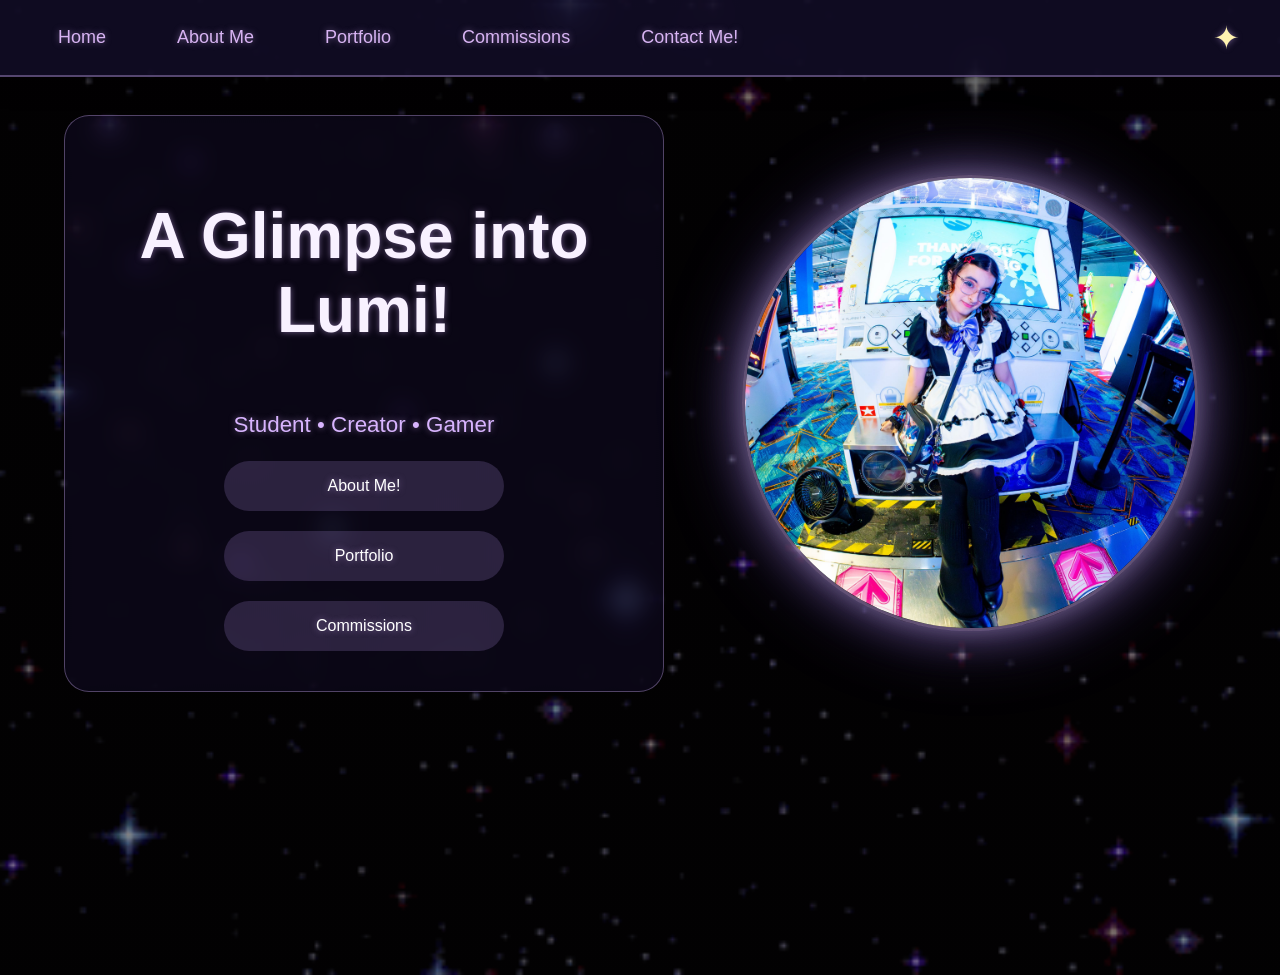
==== commit 7471ab2b: "updated text details" ====
--- a/index.html
+++ b/index.html
@@ -37,7 +37,7 @@
         <div class="hero.divider"></div>
 
         <p class="tagline">
-            Digital Student • Creator • Gamer
+            Student • Creator • Gamer
         </p>
 
         <div class="hero-buttons">
--- a/style.css
+++ b/style.css
@@ -19,7 +19,7 @@
         rgba(0,0,0,.45),
         rgba(0,0,0,.45)
     ),
-    url("images/galaxygif.gif");
+    url("Images/Galaxygif.gif");
     background-size:cover;
     background-position:center;
     background-repeat:no-repeat;
@@ -324,21 +324,30 @@
 .about-content h1{
     font-size:3rem;
 
+    margin-top:0 0 20px 0;
+    text-align:center;}
+
+.about-subtitle{
+    text-align:center;
+    color:#C8A2FF;
+    font-size:1.2rem;
+    margin-bottom:25px;
+    letter-spacing:2px;
+}
+
+.about-content h2{
+    color:#D8B4FE;
+
     margin-top:0;
     text-align:center;}
-
-.about-content h2{
-    color:#D8B4FE;
-
-    margin-top:0;}
 
 /* =====================================================
    DIVIDER
 ===================================================== */
 .about.divider{
-    width:120px;
-    height:2px;
-    margin:25px auto;
+    width: 150px;
+    height:3px;
+    margin:20px auto 35px;
 
     background:
     linear-gradient(
@@ -365,17 +374,19 @@
    AGE CARD
 ===================================================== */
 .age-card{
-    display:inline-flex;
-    align-items:center;
-
+    display:flex;
+    align-items:center;
+    justify-content:center;
+
+    width:fit-content;
+    margin:30px auto;
     gap:15px;
-    padding:12px 22px;
+    padding:12px 25px;
 
     background:rgba(255,255,255,.05);
-    border-radius:12px;
     border:1px solid rgba(216,180,254,.2);
-
-    margin-bottom:30px;}
+    border-radius:15px;
+    backdrop-filter:blur(10px);}
 
 .age-card h3{
     margin:0;
@@ -694,11 +705,11 @@
         transform:translateX(0);}}
 
 /*COMMISSION BUTTON*/
-.commission.btn{
+.commission-btn{
     display:inline-block;
     width:fit-content;
 
-    margin-top:35px auto 0;
+    margin-top:35px;
     padding:15px 35px;
 
     border-radius:40px;
@@ -711,7 +722,7 @@
 
     transition:.3s ease;}
 
-.btn:hover{
+.commission-btn:hover{
     transform:translateY(-5px);
 
     box-shadow:0 0 25px rgba(216,180,254,.6);}
@@ -869,7 +880,7 @@
     box-sizing:border-box;
     color: #F8F1FF;
 
-    background: rgba(20, 15, 45, 0.55);
+    background: rgba(33, 27, 59, 0.55);
     backdrop-filter: blur(15px);
 
     border: 1px solid rgba(216, 180, 253, 0.35);
@@ -901,6 +912,7 @@
     background:rgba(255,255,255,.05);
 
     font-size:16px;
+    color:#D8B4F3;
     outline:none;
     
     transition:
@@ -913,8 +925,69 @@
     border-color:#D8B4FE;
     box-shadow:
         0 0 15px rgba(216,180,254,.45);
-    background:rgba(255,255,255,.09);}
-    
+    background:rgba(36, 9, 38, 0.09);}
+
+::placeholder {
+    color: rgba(216, 180, 253, 0.35);
+    opacity: 1;}
+
+/* ----------- HORIZONTAL GALAXY DIVIDER --------------- */
+.galaxy-divider-h {
+ display: flex;
+ align-items: center;
+ justify-content: center;
+ width: 100%;
+ height: 40px;
+ flex-shrink: 0;
+ position: relative;
+}
+
+.galaxy-divider-h::before,
+.galaxy-divider-h::after {
+ content: '';
+ flex: 1;
+ height: 2px;
+ background: linear-gradient(
+ 90deg,
+ transparent,
+ rgba(216, 180, 254, 0.4) 30%,
+ rgba(216, 180, 254, 0.6) 50%,
+ rgba(216, 180, 254, 0.4) 70%,
+ transparent
+ );
+}
+
+.galaxy-divider-h.divider-star-h {
+ font-size: 22px;
+ color: #FFF3B0;
+ text-shadow:
+ 0 0 8px rgba(255, 243, 176, 0.8),
+ 0 0 20px rgba(255, 243, 176, 0.4);
+ margin: 0 12px;
+ animation: pulse-star-h 2.5s ease-in-out infinite;
+}
+
+.galaxy-divider-h.divider-dot-h {
+ width: 4px;
+ height: 4px;
+ background: rgba(216, 180, 254, 0.6);
+ border-radius: 50%;
+ box-shadow: 0 0 6px rgba(216, 180, 254, 0.5);
+ margin: 0 6px;
+}
+
+.galaxy-divider-h.divider-dot-h:nth-child(2) {
+ width: 6px;
+ height: 6px;
+ background: rgba(200, 162, 255, 0.7);
+ box-shadow: 0 0 10px rgba(200, 162, 255, 0.5);
+}
+
+@keyframes pulse-star-h {
+ 0%, 100% { opacity: 0.7; transform: scale(1); }
+ 50% { opacity: 1; transform: scale(1.15); }
+}
+
 /*Contact Me Text Box*/
 .contact-form textarea{
     min-height:200px;
